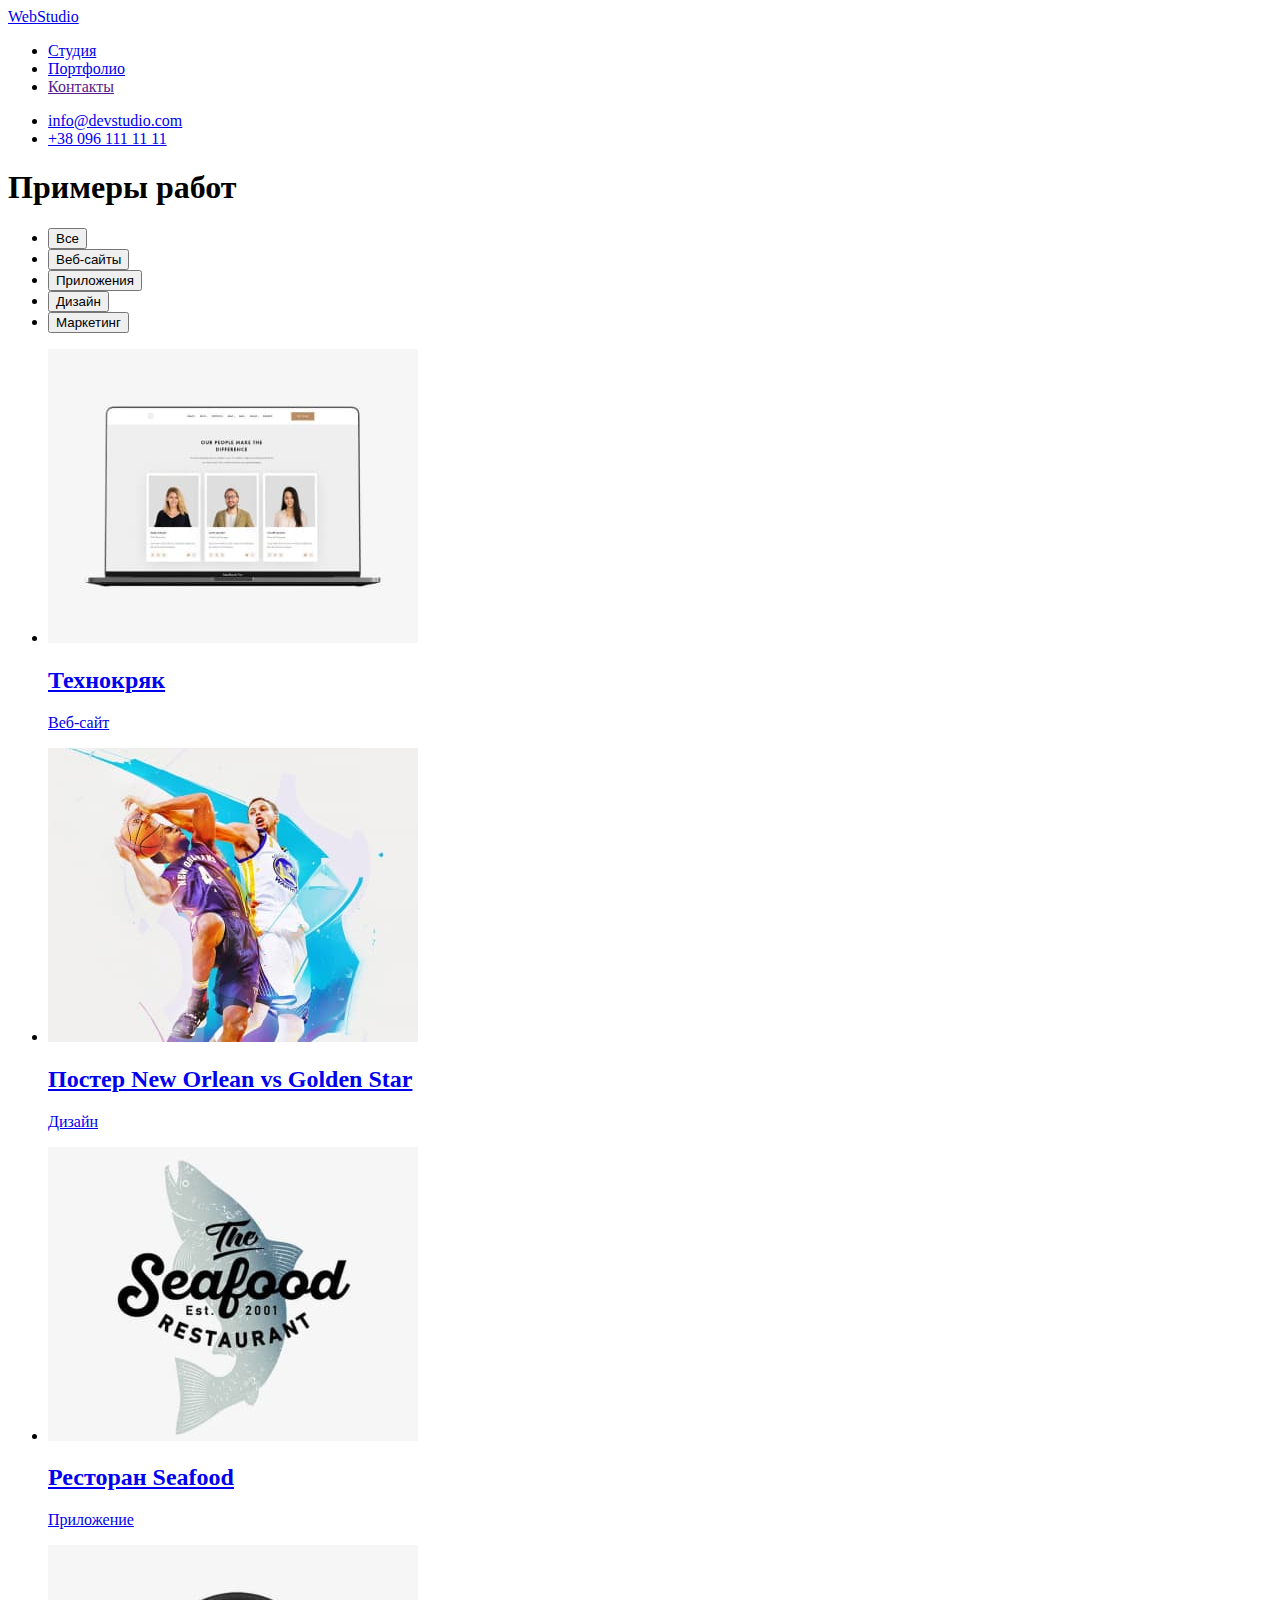
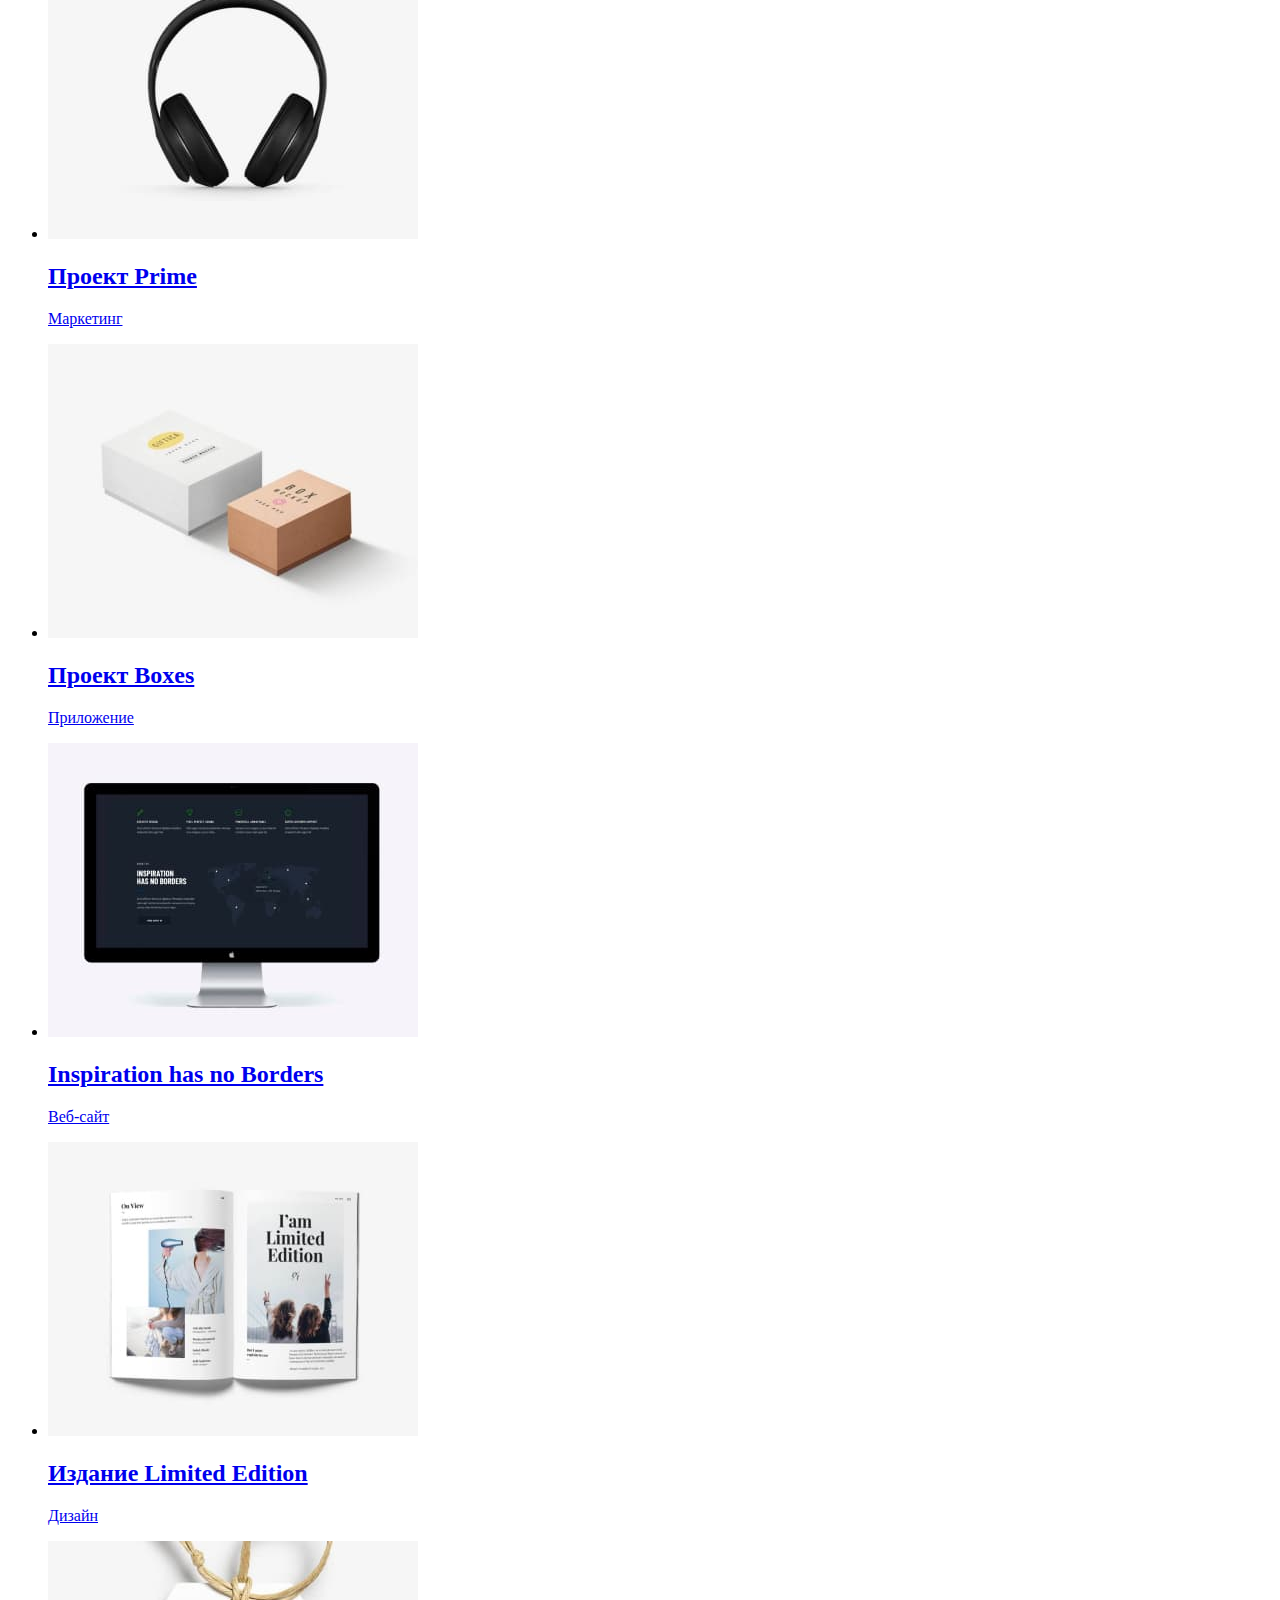
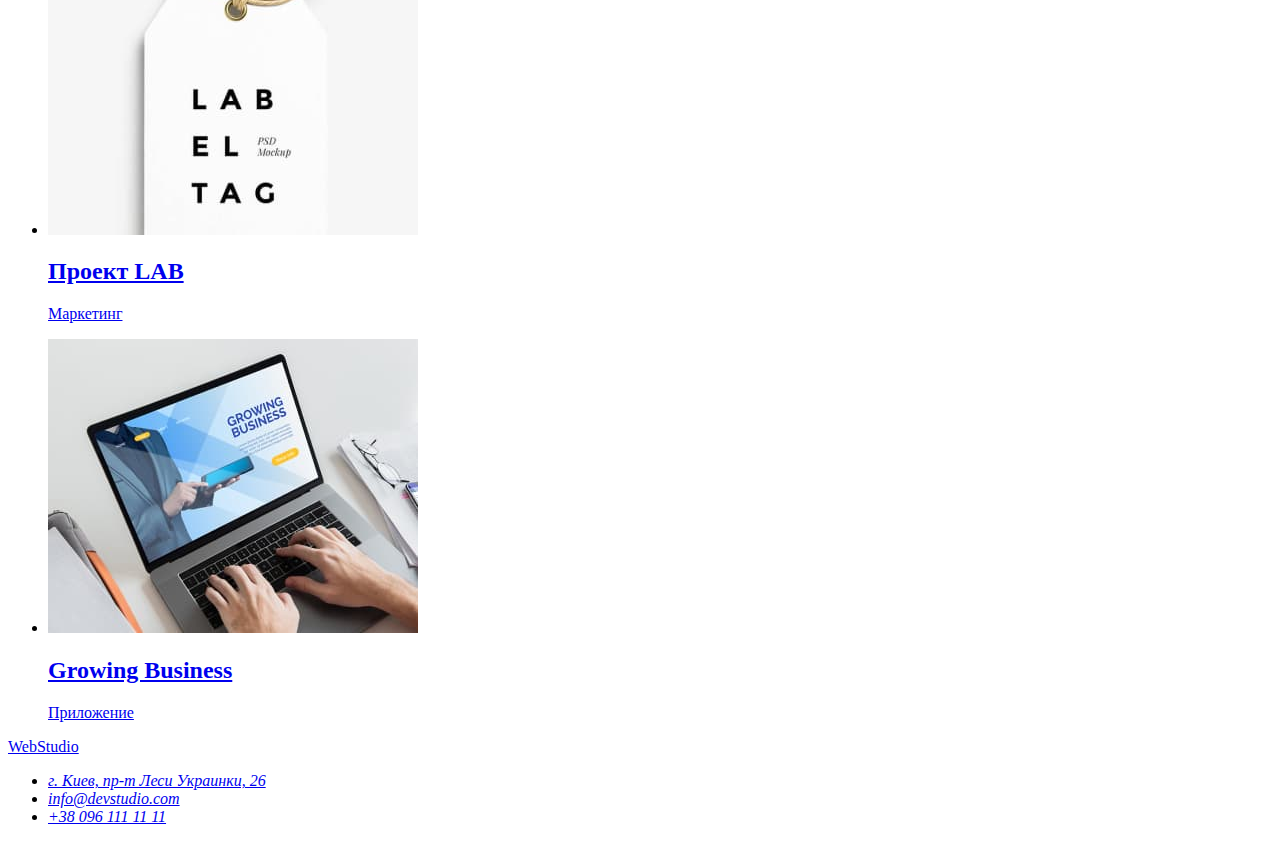
==== portfolio.html @ b3dec94e "a2" ====
<!DOCTYPE html>
<html lang="ru">
  <head>
    <meta charset="UTF-8" />
    <meta http-equiv="X-UA-Compatible" content="IE=edge" />
    <meta name="viewport" content="width=device-width, initial-scale=1.0" />
    <title>Document</title>
    <link rel="stylesheet" href="./css/style.css" />
    <link rel="preconnect" href="https://fonts.gstatic.com" />
  </head>

  <body>
    <!-- Шапка сайта -->
    <header>
      <a href="/" lang="en"> WebStudio </a>
      <nav>
        <ul>
          <li><a href="./index.html">Студия</a></li>
          <li><a href="./portfolio.html">Портфолио</a></li>
          <li><a href="">Контакты</a></li>
        </ul>
      </nav>
      <ul>
        <li><a href="mailto:info@devstudio.com">info@devstudio.com</a></li>
        <li><a href="tel:+380961111111">+38 096 111 11 11</a></li>
      </ul>
    </header>
    <main>
      <section>
        <h1>Примеры работ</h1>
        <!--кнопки-->
        <ul>
          <li><button type="button">Все</button></li>
          <li><button type="button">Веб-сайты</button></li>
          <li><button type="button">Приложения</button></li>
          <li><button type="button">Дизайн</button></li>
          <li><button type="button">Маркетинг</button></li>
        </ul>
        <!--Примеры работ-->
        <ul>
          <li>
            <a href="./">
              <img
                src="./images/portfolio/technoquack.jpg"
                alt="показана веб страница на ноуте"
                width="370"
                height="294"
              />
              <h2>Технокряк</h2>
              <p>Веб-сайт</p>
            </a>
          </li>
          <li>
            <a href="./">
              <img
                src="./images/portfolio/orlean.jpg"
                alt="два мужчины играют в баскетбол"
                width="370"
                height="294"
              />
              <h2>Постер New Orlean vs Golden Star</h2>
              <p>Дизайн</p>
            </a>
          </li>
          <li>
            <a href="./">
              <img
                src="./images/portfolio/seafood.jpg"
                alt="логотип ресторана в виде рыбы"
                width="370"
                height="294"
              />
              <h2>Ресторан Seafood</h2>
              <p>Приложение</p>
            </a>
          </li>
          <li>
            <a href="./">
              <img src="./images/portfolio/prime.jpg" alt="наушники" width="370" height="294" />
              <h2>Проект Prime</h2>
              <p>Маркетинг</p>
            </a>
          </li>
          <li>
            <a href="./">
              <img src="./images/portfolio/boxes.jpg" alt="две коробки" width="370" height="294" />
              <h2>Проект Boxes</h2>
              <p>Приложение</p>
            </a>
          </li>
          <li>
            <a href="./">
              <img
                src="./images/portfolio/borders.jpg"
                alt="моноблок компании эпл"
                width="370"
                height="294"
              />
              <h2>Inspiration has no Borders</h2>
              <p>Веб-сайт</p>
            </a>
          </li>
          <li>
            <a href="./">
              <img
                src="./images/portfolio/limited.jpg"
                alt="развернутая книга"
                width="370"
                height="294"
              />
              <h2>Издание Limited Edition</h2>
              <p>Дизайн</p>
            </a>
          </li>
          <li>
            <a href="./">
              <img src="./images/portfolio/lab.jpg" alt="бирка" width="370" height="294" />
              <h2>Проект LAB</h2>
              <p>Маркетинг</p>
            </a>
          </li>
          <li>
            <a href="./">
              <img
                src="./images/portfolio/business.jpg"
                alt="печатает на ноуте"
                width="370"
                height="294"
              />
              <h2>Growing Business</h2>
              <p>Приложение</p>
            </a>
          </li>
        </ul>
      </section>
    </main>
    <!--Подвал-->
    <footer>
      <a href="/" lang="en"> WebStudio </a>
      <address>
        <ul>
          <li><a href="г.Киев,пр-т-Леси-Украинки,26">г. Киев, пр-т Леси Украинки, 26</a></li>
          <li><a href="mailto:info@devstudio.com">info@devstudio.com</a></li>
          <li><a href="tel:+380961111111">+38 096 111 11 11</a></li>
        </ul>
      </address>
    </footer>
  </body>
</html>
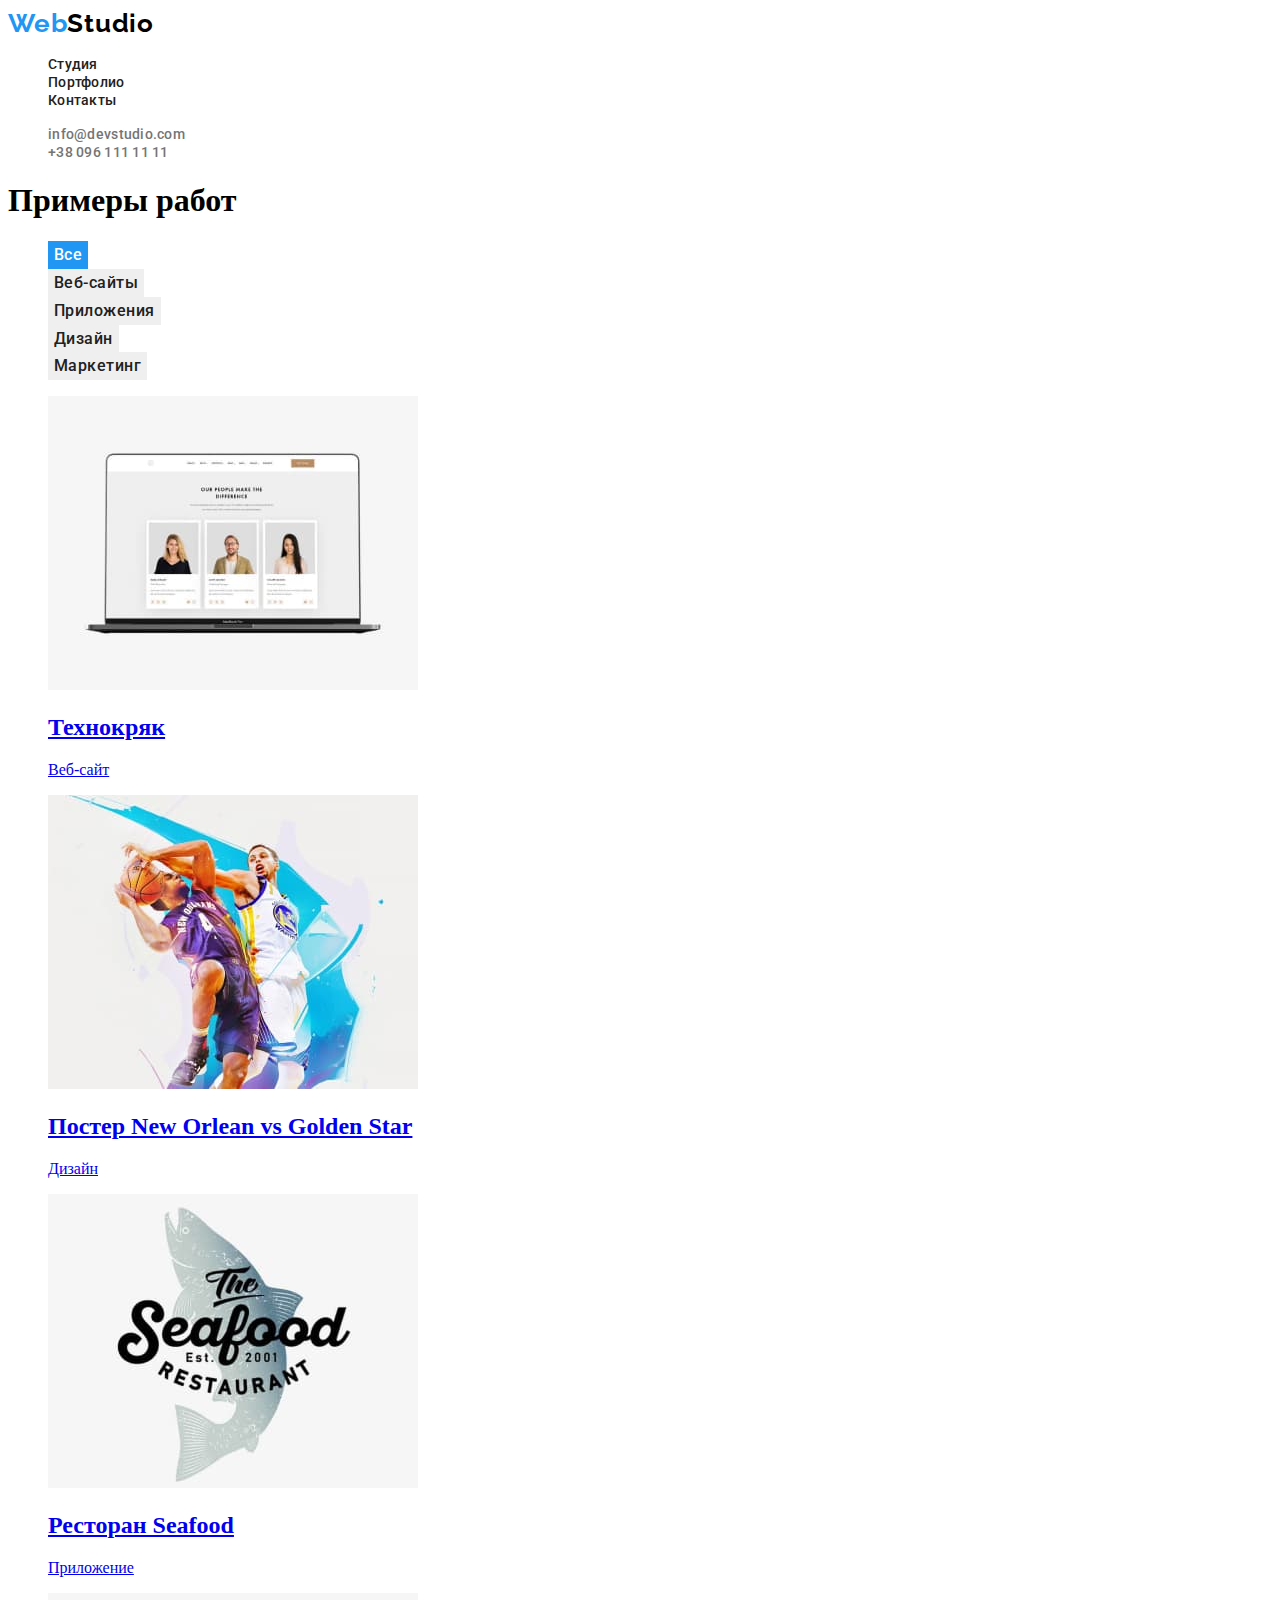
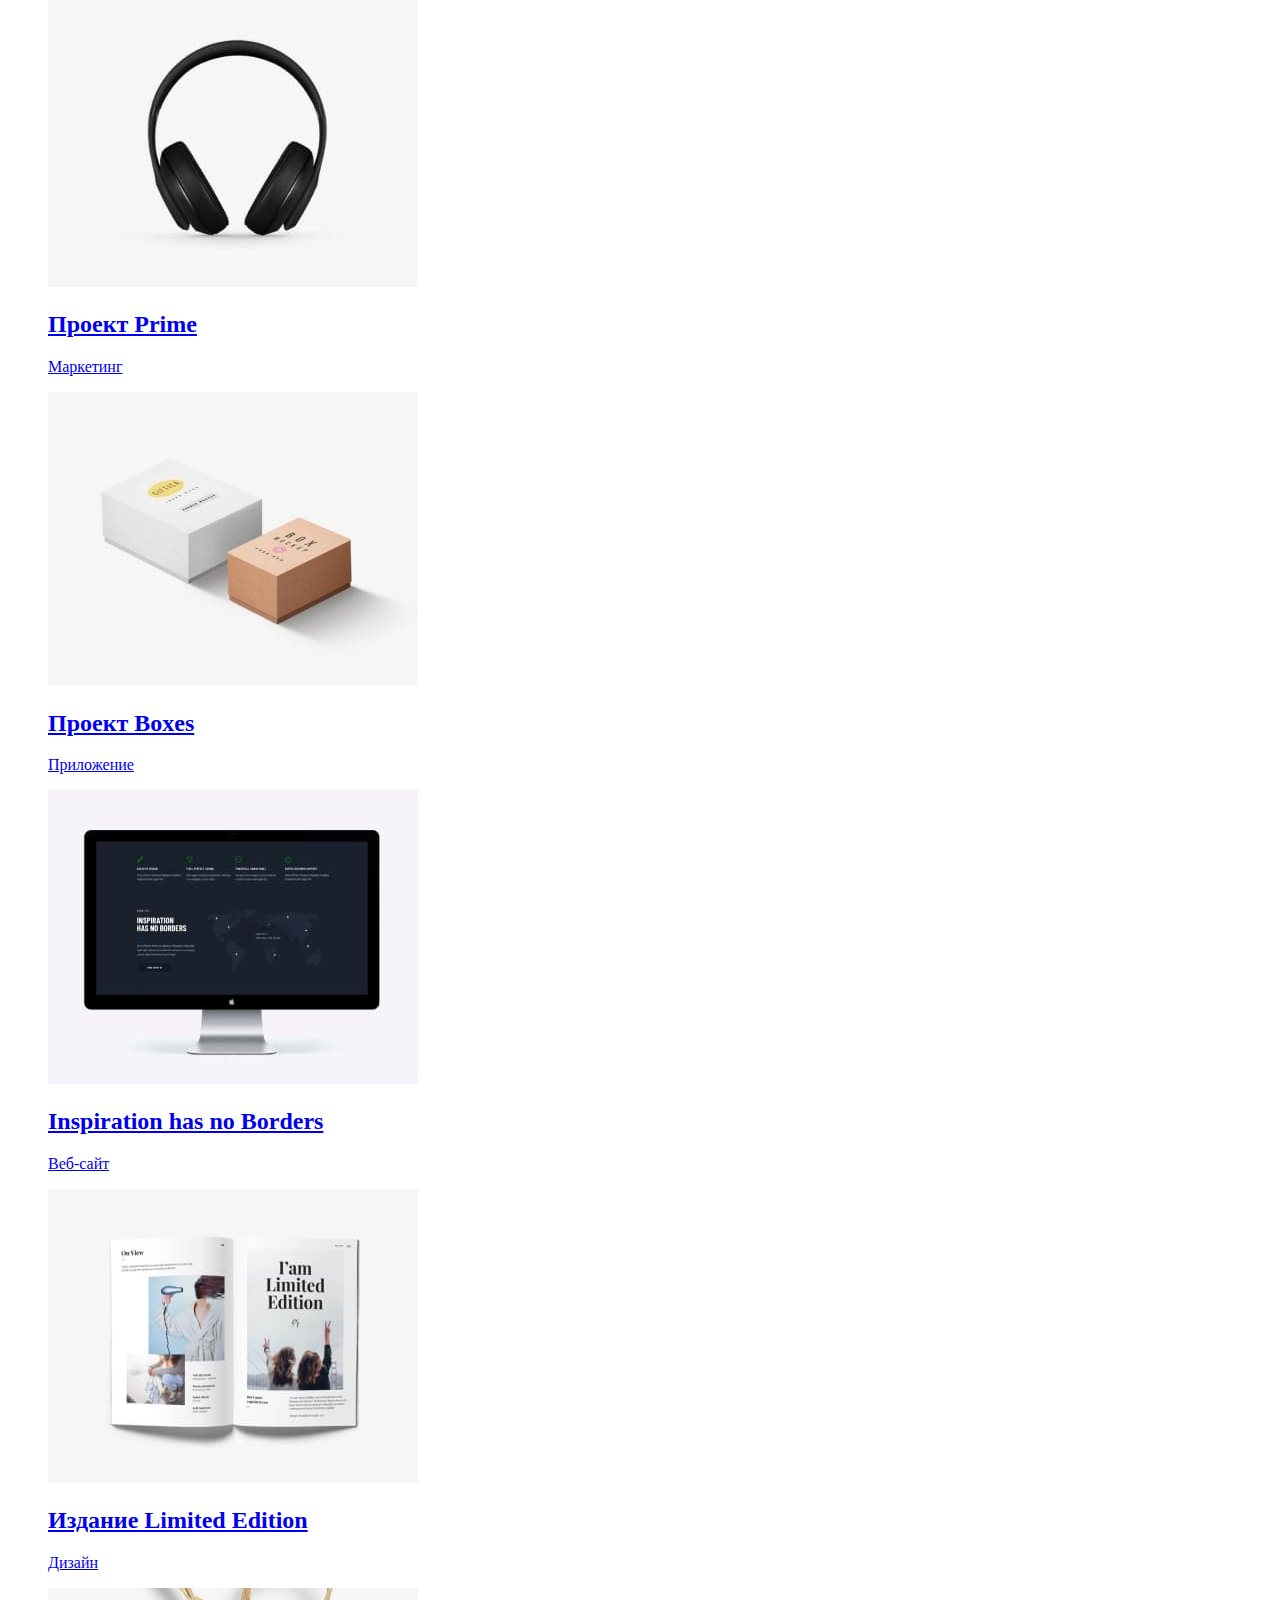
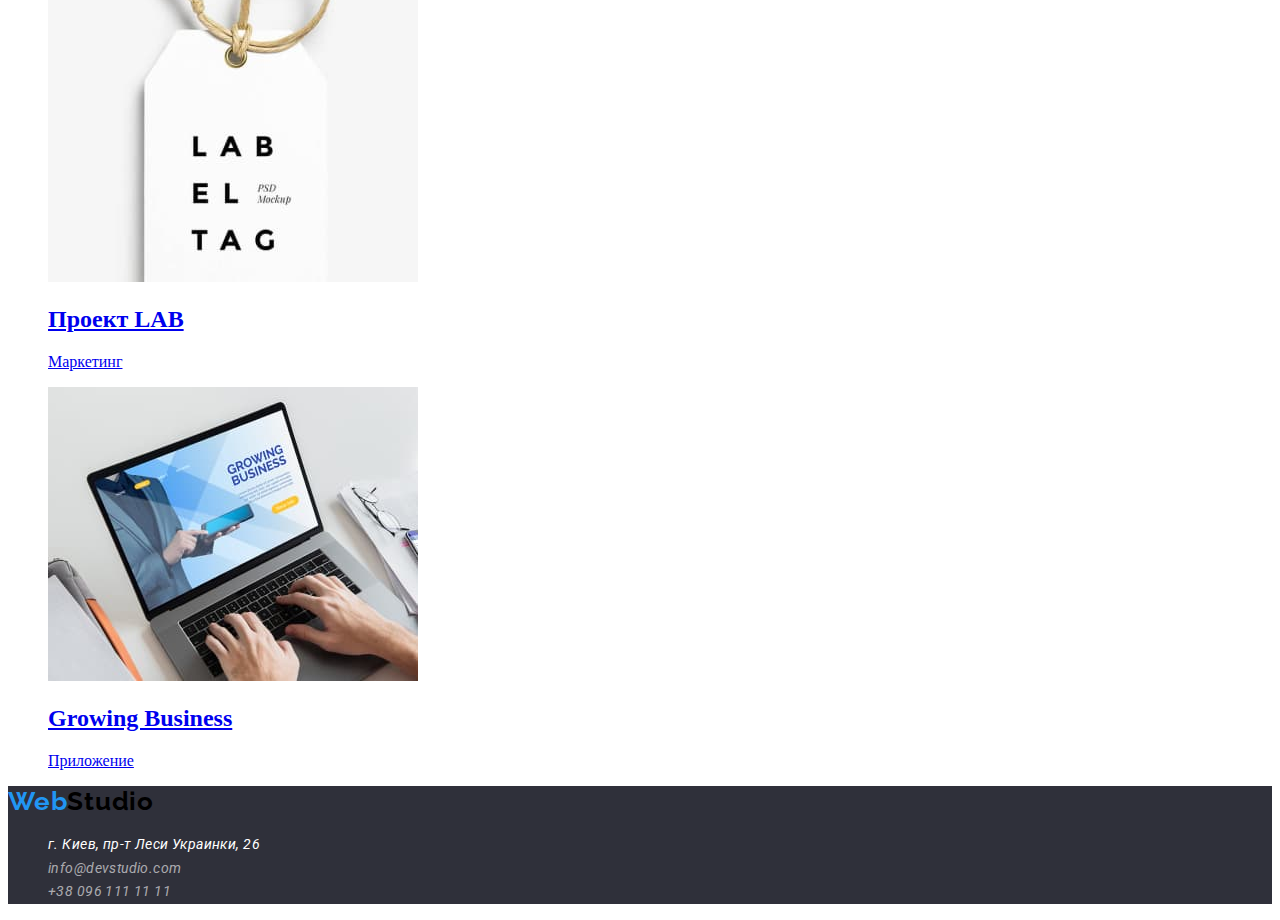
==== commit fbc32c48: "Добавил стили" ====
--- a/portfolio.html
+++ b/portfolio.html
@@ -5,39 +5,46 @@
     <meta http-equiv="X-UA-Compatible" content="IE=edge" />
     <meta name="viewport" content="width=device-width, initial-scale=1.0" />
     <title>Document</title>
+    <link rel="preconnect" href="https://fonts.googleapis.com" />
+    <link rel="preconnect" href="https://fonts.gstatic.com" crossorigin />
+    <link
+      href="https://fonts.googleapis.com/css2?family=Raleway:wght@700&family=Roboto:wght@400;500;700;900&display=swap"
+      rel="stylesheet"
+    />
     <link rel="stylesheet" href="./css/style.css" />
-    <link rel="preconnect" href="https://fonts.gstatic.com" />
   </head>
 
   <body>
     <!-- Шапка сайта -->
-    <header>
-      <a href="/" lang="en"> WebStudio </a>
-      <nav>
-        <ul>
-          <li><a href="./index.html">Студия</a></li>
-          <li><a href="./portfolio.html">Портфолио</a></li>
-          <li><a href="">Контакты</a></li>
+    <header class="header">
+      <a class="link logo" href="/" lang="en">Web<span class="logo-studio">Studio</span></a>
+      <nav class="navigation">
+        <ul class="nav-list list">
+          <li><a class="nav-list-link link" href="">Студия</a></li>
+          <li><a class="nav-list-link link" href="portfolio.html">Портфолио</a></li>
+          <li><a class="nav-list-link link" href="">Контакты</a></li>
         </ul>
       </nav>
-      <ul>
-        <li><a href="mailto:info@devstudio.com">info@devstudio.com</a></li>
-        <li><a href="tel:+380961111111">+38 096 111 11 11</a></li>
+      <ul class="list">
+        <li>
+          <a class="contact-section link" href="mailto:info@devstudio.com">info@devstudio.com</a>
+        </li>
+        <li><a class="contact-section link" href="tel:+380961111111">+38 096 111 11 11</a></li>
       </ul>
     </header>
     <main>
       <section>
         <h1>Примеры работ</h1>
         <!--кнопки-->
-        <ul>
-          <li><button type="button">Все</button></li>
-          <li><button type="button">Веб-сайты</button></li>
-          <li><button type="button">Приложения</button></li>
-          <li><button type="button">Дизайн</button></li>
-          <li><button type="button">Маркетинг</button></li>
+        <ul class="list">
+          <li><button class="button" type="button">Все</button></li>
+          <li><button class="button-list" type="button">Веб-сайты</button></li>
+          <li><button class="button-list" type="button">Приложения</button></li>
+          <li><button class="button-list" type="button">Дизайн</button></li>
+          <li><button class="button-list" type="button">Маркетинг</button></li>
         </ul>
         <!--Примеры работ-->
-        <ul>
+        <ul class="list">
           <li>
             <a href="./">
               <img
@@ -135,13 +142,19 @@
       </section>
     </main>
     <!--Подвал-->
-    <footer>
-      <a href="/" lang="en"> WebStudio </a>
-      <address>
-        <ul>
-          <li><a href="г.Киев,пр-т-Леси-Украинки,26">г. Киев, пр-т Леси Украинки, 26</a></li>
-          <li><a href="mailto:info@devstudio.com">info@devstudio.com</a></li>
-          <li><a href="tel:+380961111111">+38 096 111 11 11</a></li>
+    <footer class="footer">
+      <a class="link logo" href="/" lang="en">Web<span class="logo-studio">Studio</span></a>
+      <address class="c">
+        <ul class="list">
+          <li>
+            <a class="contact link" href="г.Киев,пр-т-Леси-Украинки,26"
+              >г. Киев, пр-т Леси Украинки, 26</a
+            >
+          </li>
+          <li>
+            <a class="contact-contact link" href="mailto:info@devstudio.com">info@devstudio.com</a>
+          </li>
+          <li><a class="contact-contact link" href="tel:+380961111111">+38 096 111 11 11</a></li>
         </ul>
       </address>
     </footer>
--- a/css/style.css
+++ b/css/style.css
@@ -0,0 +1,269 @@
+.list {
+  list-style: none;
+}
+.link {
+  text-decoration: none;
+}
+/* Шапка сайта */
+.header {
+  /* position: absolute;
+  width: 1600px;
+  height: 80px;
+  left: 0px;
+  top: 0px; */
+
+  background: #ffffff;
+}
+
+.logo {
+  font-family: 'Raleway', sans-serif;
+  font-weight: bold;
+  font-size: 26px;
+  line-height: 1.19;
+  letter-spacing: 0.03em;
+
+  color: #2196f3;
+}
+.logo-studio {
+  color: #000000;
+}
+.nav-list-link {
+  font-family: 'Roboto', sans-serif;
+  font-weight: 500;
+  font-size: 14px;
+  line-height: 1.14;
+  letter-spacing: 0.02em;
+
+  color: #212121;
+}
+
+.nav-list-link:hover,
+.nav-list-link:focus {
+  color: #2196f3;
+}
+
+.contact-section {
+  font-family: 'Roboto', sans-serif;
+  font-weight: 500;
+  font-size: 14px;
+  line-height: 1.14;
+  letter-spacing: 0.02em;
+
+  color: #757575;
+}
+
+.contact-section:hover,
+.contact-section:focus {
+  color: #2196f3;
+}
+/* Конец шапки сайта */
+
+/* Начало секции Герой */
+
+.main {
+  /* position: relative;
+  width: 1600px;
+  height: 2349px; */
+
+  background: #ffffff;
+}
+.title {
+  font-family: 'Roboto', sans-serif;
+  font-weight: 900;
+  font-size: 44px;
+  line-height: 1.36;
+  /* or 136% */
+
+  text-align: center;
+  letter-spacing: 0.06em;
+  text-transform: uppercase;
+
+  color: #ffffff;
+
+  /* position: absolute;
+  width: 1600px;
+  height: 60px;
+  left: 0px;
+  top: 80px; */
+
+  background: #2f303a;
+}
+
+.modal-btn {
+  /* position: absolute;
+  width: 200px;
+  height: 50px;
+  left: 700px;
+  top: 430px; */
+
+  background: #2196f3;
+  /* box-shadow: 0px 4px 4px rgba(0, 0, 0, 0.15); */
+
+  border-radius: 4px;
+  font-family: 'Roboto', sans-serif;
+  font-weight: bold;
+  font-size: 16px;
+  line-height: 1.87;
+  cursor: pointer;
+  /* identical to box height, or 187% */
+
+  display: flex;
+  align-items: center;
+  text-align: center;
+  letter-spacing: 0.06em;
+
+  color: #ffffff;
+}
+
+.modal-btn:hover,
+.modal-btn:focus {
+  color: #188ce8;
+}
+/* Конец секции герой */
+/* Начало секции чем мы занимаемся */
+.caption {
+  font-family: 'Roboto', sans-serif;
+  font-weight: bold;
+  font-size: 14px;
+  line-height: 1.14;
+  letter-spacing: 0.03em;
+  text-transform: uppercase;
+
+  color: #212121;
+}
+
+.text {
+  font-family: 'Roboto', sans-serif;
+  font-weight: normal;
+  font-size: 14px;
+  line-height: 1.71;
+  letter-spacing: 0.03em;
+
+  color: #757575;
+}
+
+.section-heading {
+  font-family: 'Roboto', sans-serif;
+  font-weight: bold;
+  font-size: 36px;
+  line-height: 1.16;
+  /* text-align: center; */
+  letter-spacing: 0.03em;
+
+  color: #212121;
+}
+/* Конец секци чем мы занимаемся  */
+/* Начало секции наша команда */
+.profession {
+  /* position: absolute;
+  width: 1600px;
+  height: 648px;
+  left: 0px;
+  top: 1449px; */
+
+  background: #f5f4fa;
+}
+
+.team {
+  font-family: 'Roboto', sans-serif;
+  font-weight: bold;
+  font-size: 36px;
+  line-height: 1.16;
+  /* text-align: center; */
+  letter-spacing: 0.03em;
+
+  color: #212121;
+}
+.employee {
+  font-family: 'Roboto', sans-serif;
+  font-weight: 500;
+  font-size: 16px;
+  line-height: 1.18;
+  /* identical to box height */
+
+  text-align: center;
+  letter-spacing: 0.03em;
+
+  color: #212121;
+}
+.employee-profession {
+  font-family: 'Roboto', sans-serif;
+  font-weight: normal;
+  font-size: 16px;
+  line-height: 1.18;
+  /* identical to box height */
+
+  text-align: center;
+  letter-spacing: 0.03em;
+
+  color: #757575;
+}
+
+/* Конец секции наша команда */
+/* Начало подвала */
+
+.footer {
+  /* position: absolute;
+  width: 1600px;
+  height: 252px;
+  left: 0px;
+  top: 2097px; */
+
+  background: #2f303a;
+}
+
+.contact {
+  font-family: 'Roboto', sans-serif;
+  font-weight: normal;
+  font-size: 14px;
+  line-height: 1.71;
+  /* or 171% */
+
+  letter-spacing: 0.03em;
+
+  color: #ffffff;
+}
+.contact-contact {
+  font-family: 'Roboto', sans-serif;
+  font-weight: normal;
+  font-size: 14px;
+  line-height: 1.71;
+  /* or 171% */
+
+  letter-spacing: 0.03em;
+
+  color: rgba(255, 255, 255, 0.6);
+}
+/* Конец подвала */
+/* Начало секции портфолио */
+.button {
+  font-family: 'Roboto', sans-serif;
+  font-weight: 500;
+  font-size: 16px;
+  line-height: 1.62;
+  /* identical to box height, or 162% */
+  border-style: none;
+
+  /* text-align: center; */
+  letter-spacing: 0.03em;
+
+  color: #ffffff;
+  background-color: #2196f3;
+}
+.button:hover,
+.button:focus {
+}
+.button-list {
+  font-family: 'Roboto', sans-serif;
+
+  font-weight: 500;
+  font-size: 16px;
+  line-height: 1.62;
+  /* identical to box height, or 162% */
+  border-style: none;
+
+  text-align: center;
+  letter-spacing: 0.03em;
+
+  color: #212121;
+}
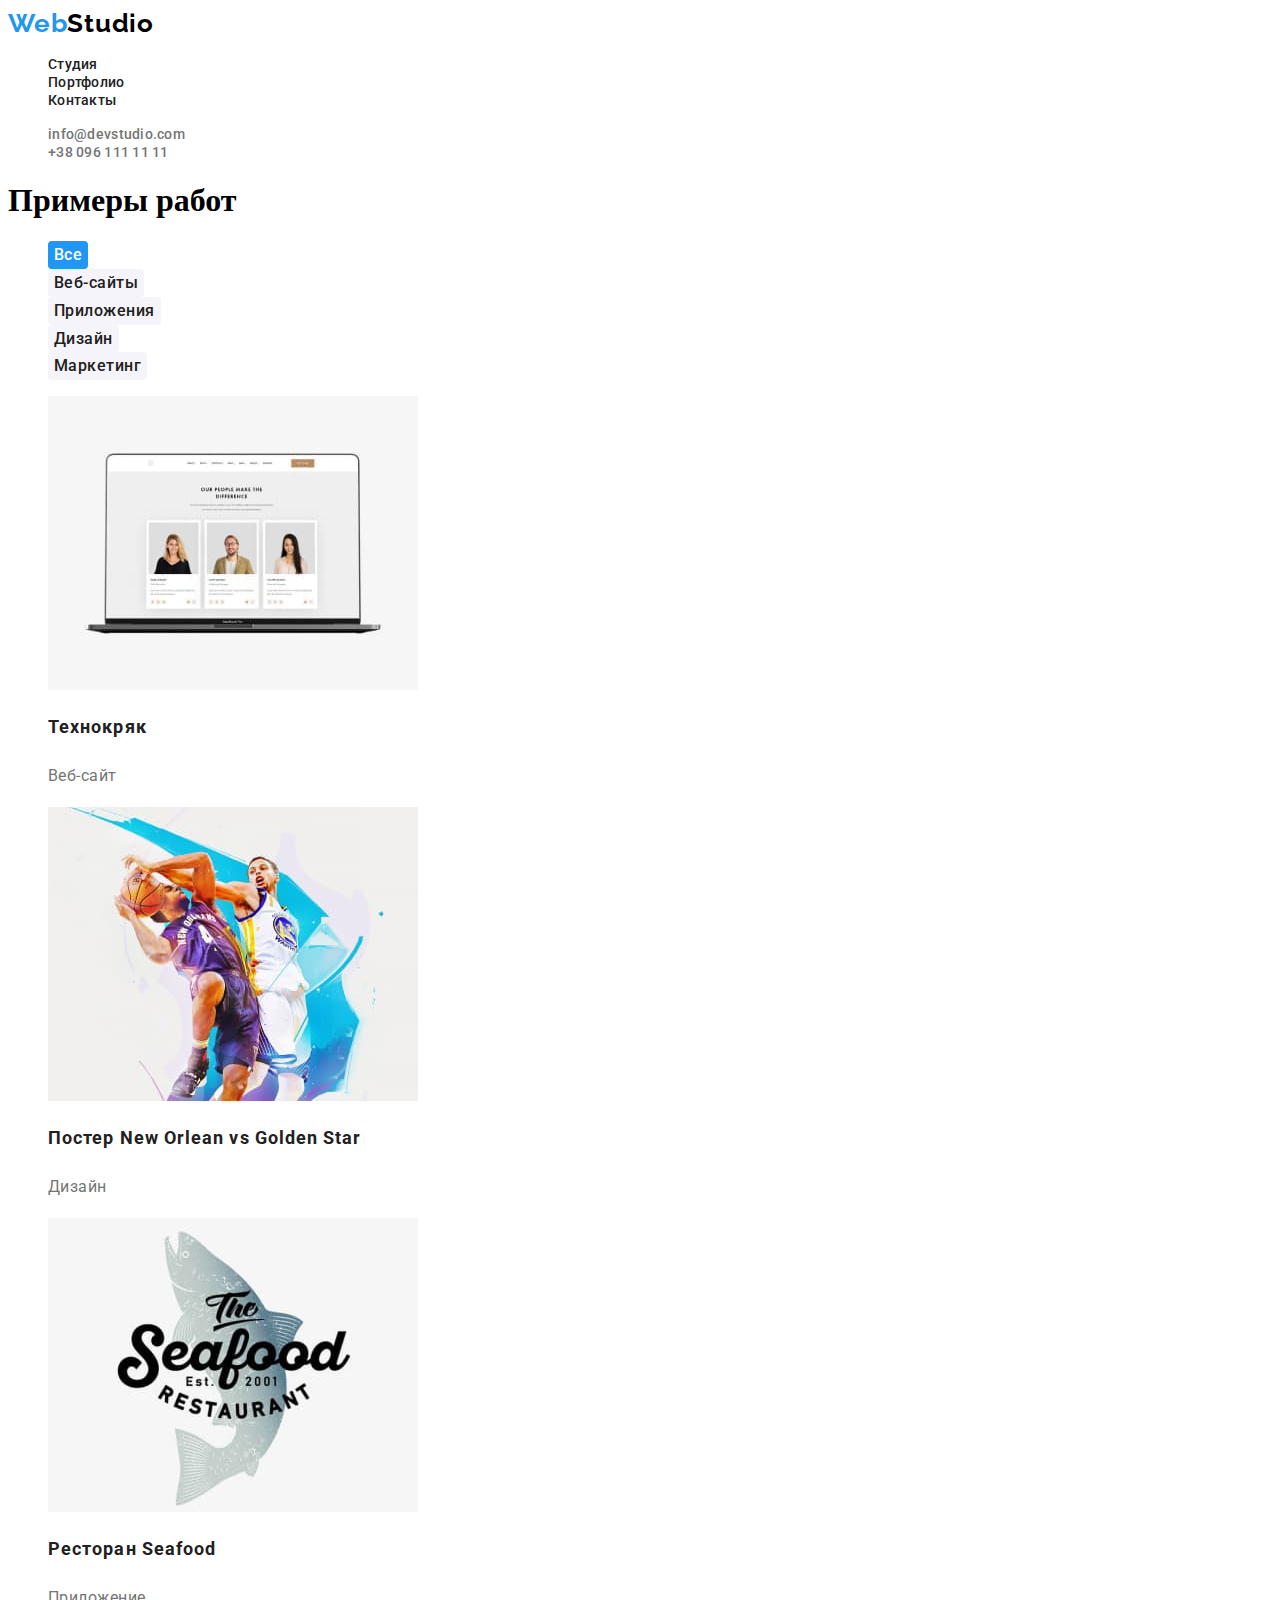
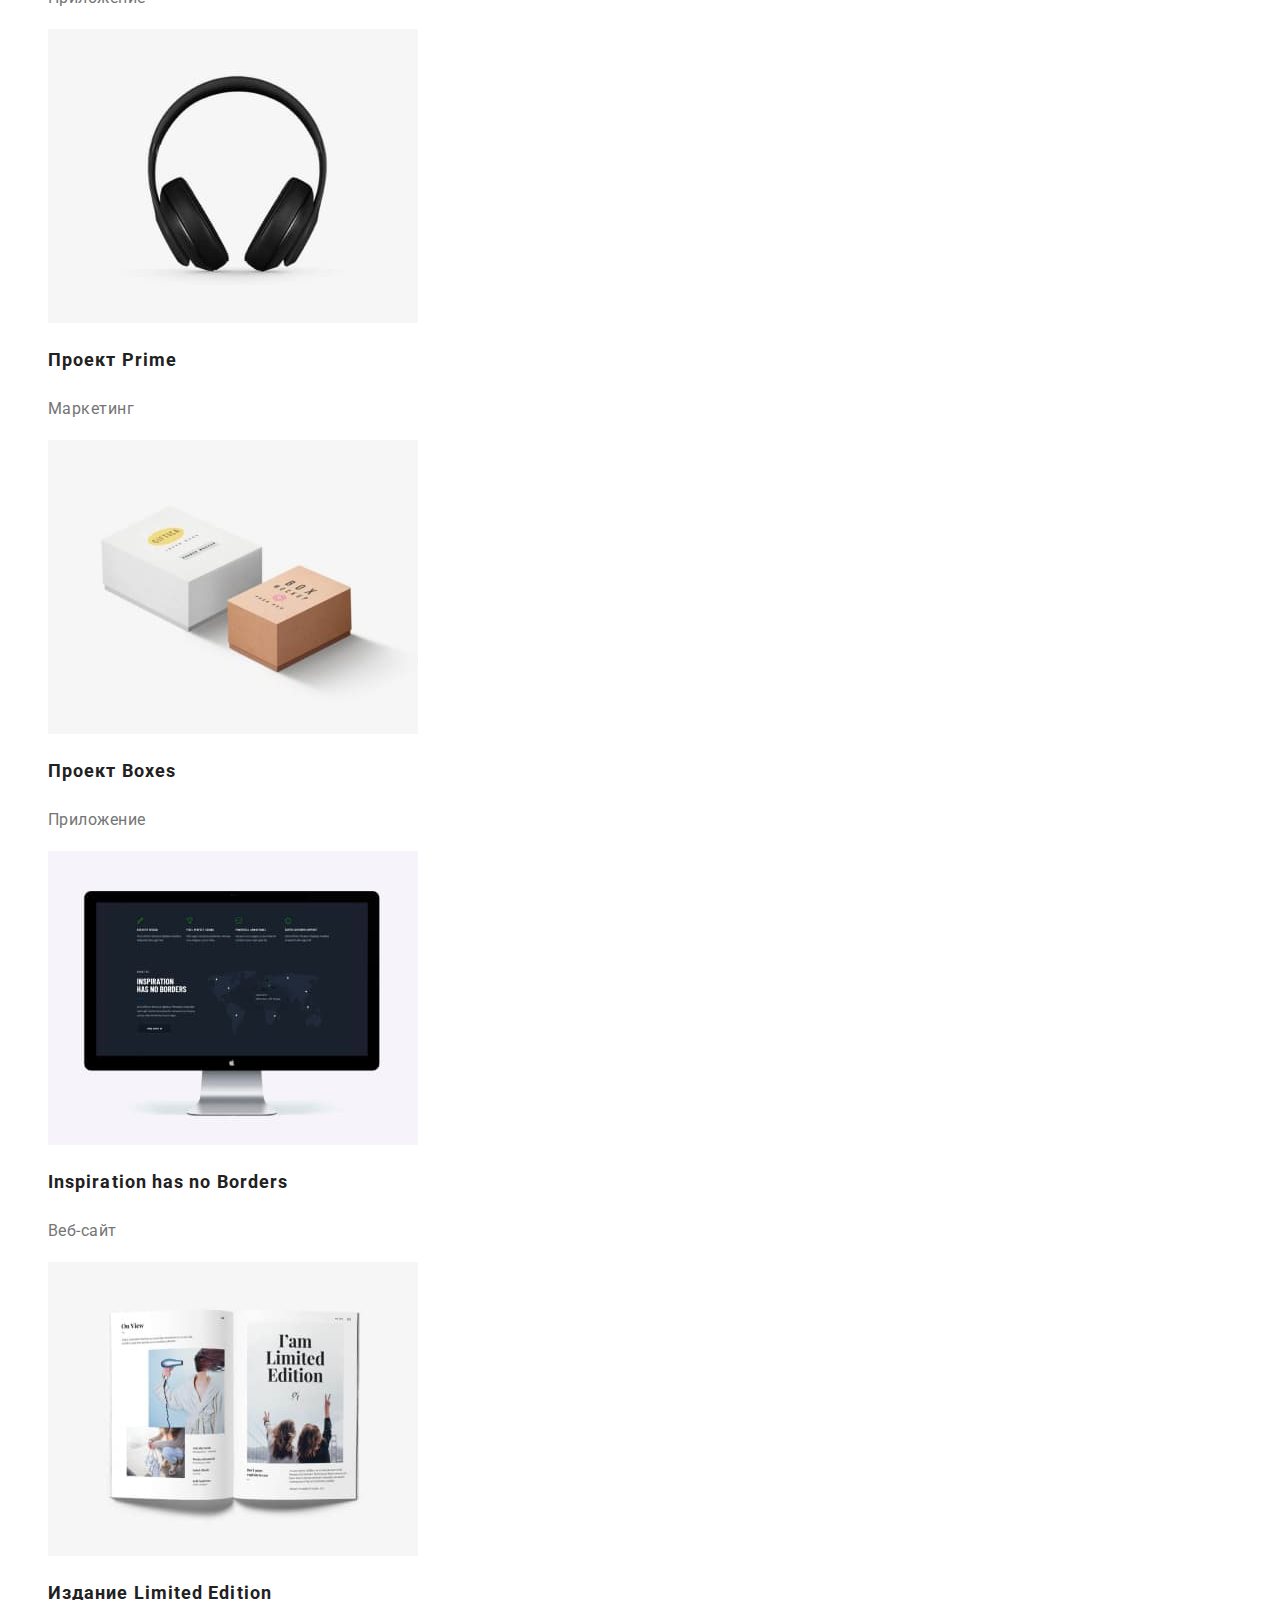
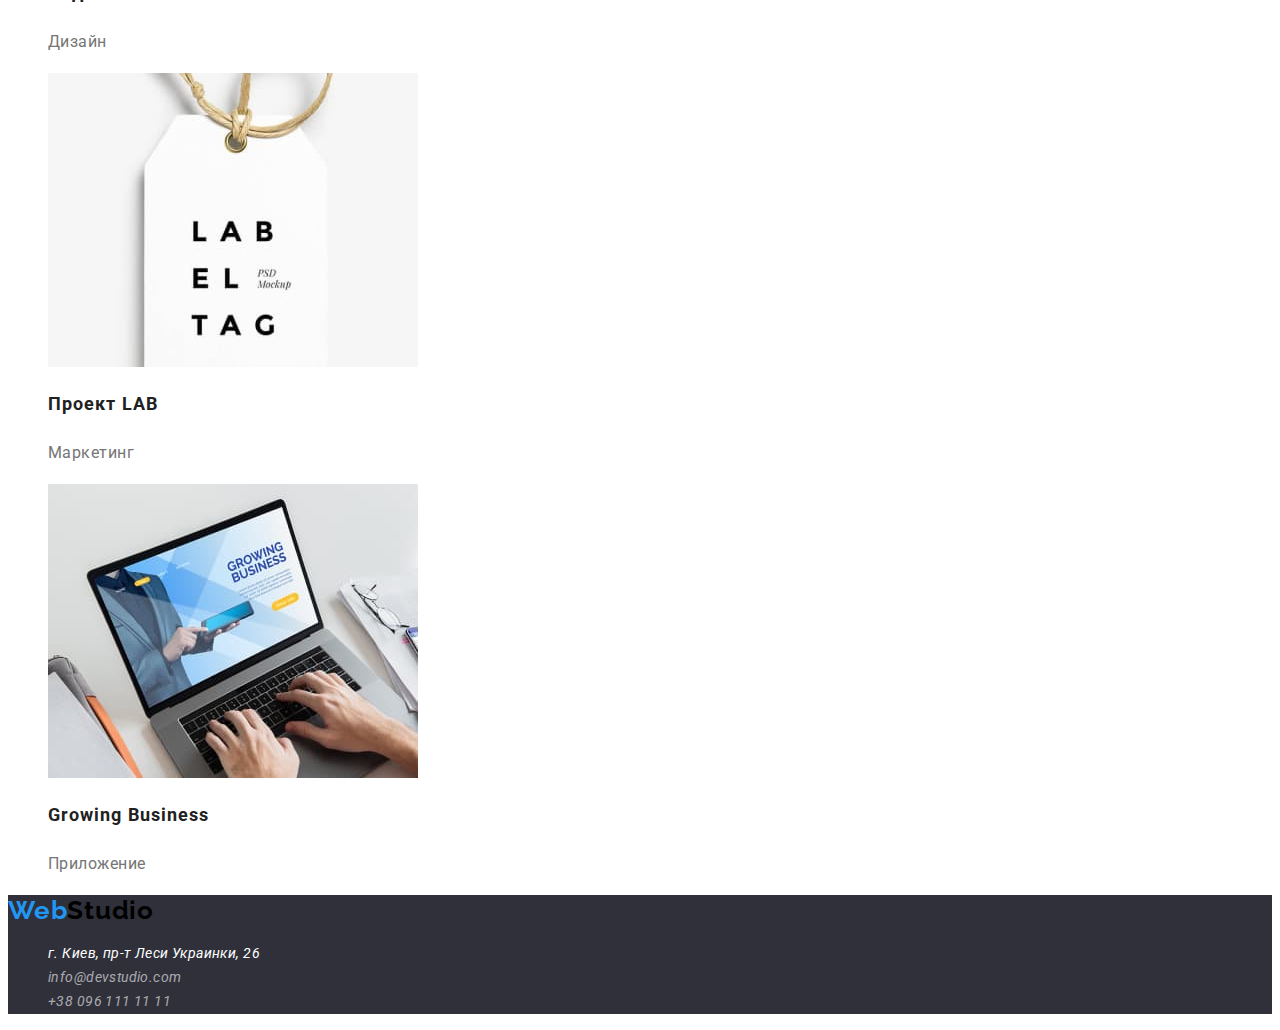
==== commit 4c2c882e: "Добавил стили" ====
--- a/portfolio.html
+++ b/portfolio.html
@@ -20,7 +20,7 @@
       <a class="link logo" href="/" lang="en">Web<span class="logo-studio">Studio</span></a>
       <nav class="navigation">
         <ul class="nav-list list">
-          <li><a class="nav-list-link link" href="">Студия</a></li>
+          <li><a class="nav-list-link link" href="index.html">Студия</a></li>
           <li><a class="nav-list-link link" href="portfolio.html">Портфолио</a></li>
           <li><a class="nav-list-link link" href="">Контакты</a></li>
         </ul>
@@ -33,7 +33,7 @@
       </ul>
     </header>
     <main>
-      <section>
+      <section class="portfolio-section">
         <h1>Примеры работ</h1>
         <!--кнопки-->
         <ul class="list">
@@ -46,96 +46,96 @@
         <!--Примеры работ-->
         <ul class="list">
           <li>
-            <a href="./">
+            <a class="link" href="./">
               <img
                 src="./images/portfolio/technoquack.jpg"
                 alt="показана веб страница на ноуте"
                 width="370"
                 height="294"
               />
-              <h2>Технокряк</h2>
-              <p>Веб-сайт</p>
+              <h2 class="subtitle">Технокряк</h2>
+              <p class="tagline">Веб-сайт</p>
             </a>
           </li>
           <li>
-            <a href="./">
+            <a class="link" href="./">
               <img
                 src="./images/portfolio/orlean.jpg"
                 alt="два мужчины играют в баскетбол"
                 width="370"
                 height="294"
               />
-              <h2>Постер New Orlean vs Golden Star</h2>
-              <p>Дизайн</p>
+              <h2 class="subtitle">Постер New Orlean vs Golden Star</h2>
+              <p class="tagline">Дизайн</p>
             </a>
           </li>
           <li>
-            <a href="./">
+            <a class="link" href="./">
               <img
                 src="./images/portfolio/seafood.jpg"
                 alt="логотип ресторана в виде рыбы"
                 width="370"
                 height="294"
               />
-              <h2>Ресторан Seafood</h2>
-              <p>Приложение</p>
+              <h2 class="subtitle">Ресторан Seafood</h2>
+              <p class="tagline">Приложение</p>
             </a>
           </li>
           <li>
-            <a href="./">
+            <a class="link" href="./">
               <img src="./images/portfolio/prime.jpg" alt="наушники" width="370" height="294" />
-              <h2>Проект Prime</h2>
-              <p>Маркетинг</p>
+              <h2 class="subtitle">Проект Prime</h2>
+              <p class="tagline">Маркетинг</p>
             </a>
           </li>
           <li>
-            <a href="./">
+            <a class="link" href="./">
               <img src="./images/portfolio/boxes.jpg" alt="две коробки" width="370" height="294" />
-              <h2>Проект Boxes</h2>
-              <p>Приложение</p>
+              <h2 class="subtitle">Проект Boxes</h2>
+              <p class="tagline">Приложение</p>
             </a>
           </li>
           <li>
-            <a href="./">
+            <a class="link" href="./">
               <img
                 src="./images/portfolio/borders.jpg"
                 alt="моноблок компании эпл"
                 width="370"
                 height="294"
               />
-              <h2>Inspiration has no Borders</h2>
-              <p>Веб-сайт</p>
+              <h2 class="subtitle">Inspiration has no Borders</h2>
+              <p class="tagline">Веб-сайт</p>
             </a>
           </li>
           <li>
-            <a href="./">
+            <a class="link" href="./">
               <img
                 src="./images/portfolio/limited.jpg"
                 alt="развернутая книга"
                 width="370"
                 height="294"
               />
-              <h2>Издание Limited Edition</h2>
-              <p>Дизайн</p>
+              <h2 class="subtitle">Издание Limited Edition</h2>
+              <p class="tagline">Дизайн</p>
             </a>
           </li>
           <li>
-            <a href="./">
+            <a class="link" href="./">
               <img src="./images/portfolio/lab.jpg" alt="бирка" width="370" height="294" />
-              <h2>Проект LAB</h2>
-              <p>Маркетинг</p>
+              <h2 class="subtitle">Проект LAB</h2>
+              <p class="tagline">Маркетинг</p>
             </a>
           </li>
           <li>
-            <a href="./">
+            <a class="link" href="./">
               <img
                 src="./images/portfolio/business.jpg"
                 alt="печатает на ноуте"
                 width="370"
                 height="294"
               />
-              <h2>Growing Business</h2>
-              <p>Приложение</p>
+              <h2 class="subtitle">Growing Business</h2>
+              <p class="tagline">Приложение</p>
             </a>
           </li>
         </ul>
--- a/css/style.css
+++ b/css/style.css
@@ -59,13 +59,14 @@
 /* Конец шапки сайта */
 
 /* Начало секции Герой */
-
-.main {
-  /* position: relative;
-  width: 1600px;
-  height: 2349px; */
-
-  background: #ffffff;
+.hero {
+  /* position: absolute;
+width: 1600px;
+height: 60px;
+left: 0px;
+top: 80px; */
+
+  background: #2f303a;
 }
 .title {
   font-family: 'Roboto', sans-serif;
@@ -79,46 +80,32 @@
   text-transform: uppercase;
 
   color: #ffffff;
-
-  /* position: absolute;
-  width: 1600px;
-  height: 60px;
-  left: 0px;
-  top: 80px; */
-
-  background: #2f303a;
 }
 
 .modal-btn {
-  /* position: absolute;
-  width: 200px;
-  height: 50px;
-  left: 700px;
-  top: 430px; */
-
-  background: #2196f3;
-  /* box-shadow: 0px 4px 4px rgba(0, 0, 0, 0.15); */
-
-  border-radius: 4px;
   font-family: 'Roboto', sans-serif;
   font-weight: bold;
   font-size: 16px;
   line-height: 1.87;
-  cursor: pointer;
   /* identical to box height, or 187% */
 
   display: flex;
   align-items: center;
   text-align: center;
   letter-spacing: 0.06em;
-
-  color: #ffffff;
-}
-
+  cursor: pointer;
+  border-style: none;
+  border-radius: 4px;
+
+  color: #ffffff;
+  background: #2196f3;
+}
 .modal-btn:hover,
 .modal-btn:focus {
   color: #188ce8;
-}
+  /* color: #ffffff; */
+}
+
 /* Конец секции герой */
 /* Начало секции чем мы занимаемся */
 .caption {
@@ -236,6 +223,15 @@
 }
 /* Конец подвала */
 /* Начало секции портфолио */
+.portfolio-section {
+  /* position: relative;
+  width: 1600px;
+  height: 1880px; */
+
+  background: #ffffff;
+}
+
+/* Оформление кнопок */
 .button {
   font-family: 'Roboto', sans-serif;
   font-weight: 500;
@@ -243,15 +239,18 @@
   line-height: 1.62;
   /* identical to box height, or 162% */
   border-style: none;
-
-  /* text-align: center; */
-  letter-spacing: 0.03em;
-
-  color: #ffffff;
-  background-color: #2196f3;
+  cursor: pointer;
+  border-radius: 4px;
+
+  text-align: center;
+  letter-spacing: 0.03em;
+
+  color: #ffffff;
+  background: #2196f3;
 }
 .button:hover,
 .button:focus {
+  color: #000;
 }
 .button-list {
   font-family: 'Roboto', sans-serif;
@@ -261,9 +260,40 @@
   line-height: 1.62;
   /* identical to box height, or 162% */
   border-style: none;
-
-  text-align: center;
-  letter-spacing: 0.03em;
-
-  color: #212121;
-}
+  cursor: pointer;
+  border-radius: 4px;
+
+  text-align: center;
+  letter-spacing: 0.03em;
+
+  color: #212121;
+  background: #f5f4fa;
+}
+.button-list:hover,
+.button-list:focus {
+  color: #2196f3;
+}
+/* Конец оформления кнопок */
+/* Начало секции примеры работ */
+.subtitle {
+  font-family: 'Roboto', sans-serif;
+  font-weight: bold;
+  font-size: 18px;
+  line-height: 36px;
+  /* identical to box height, or 200% */
+
+  letter-spacing: 0.06em;
+
+  color: #212121;
+}
+.tagline {
+  font-family: 'Roboto', sans-serif;
+  font-weight: normal;
+  font-size: 16px;
+  line-height: 30px;
+  /* identical to box height, or 187% */
+
+  letter-spacing: 0.03em;
+
+  color: #757575;
+}
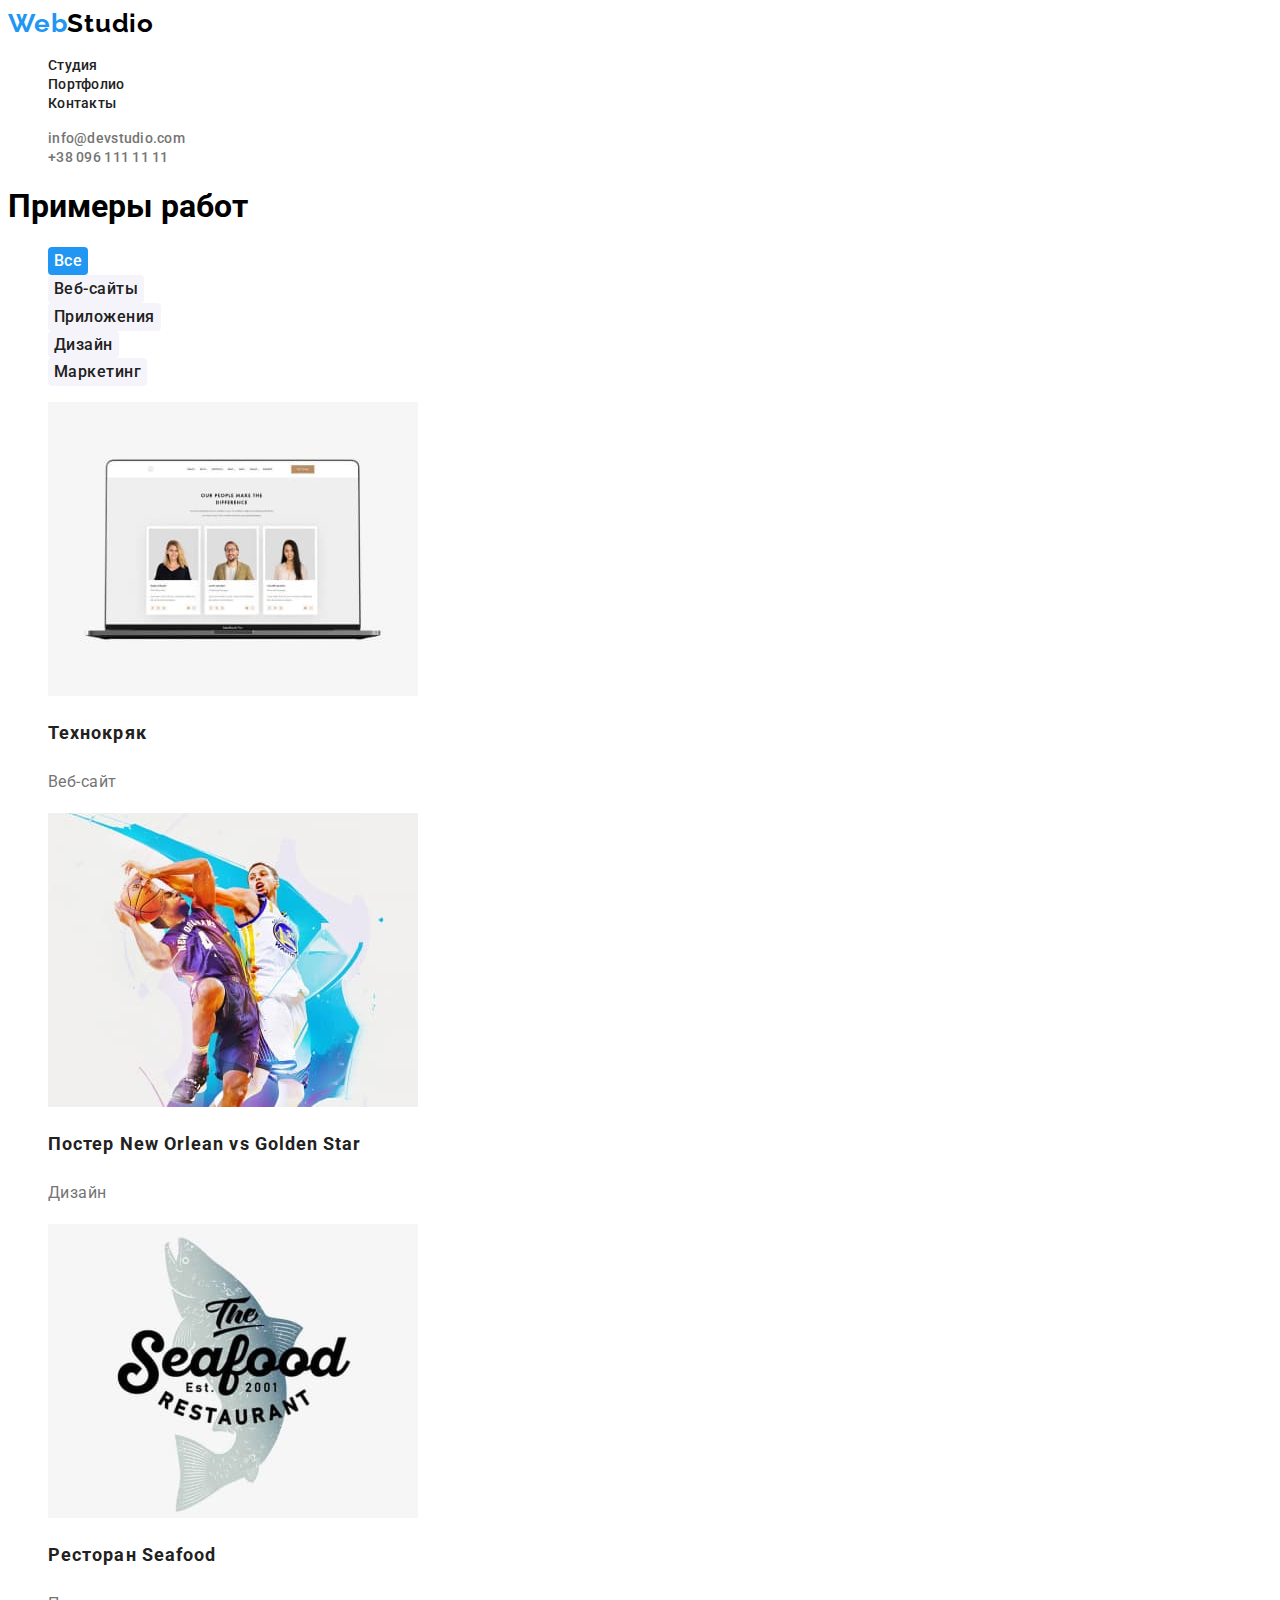
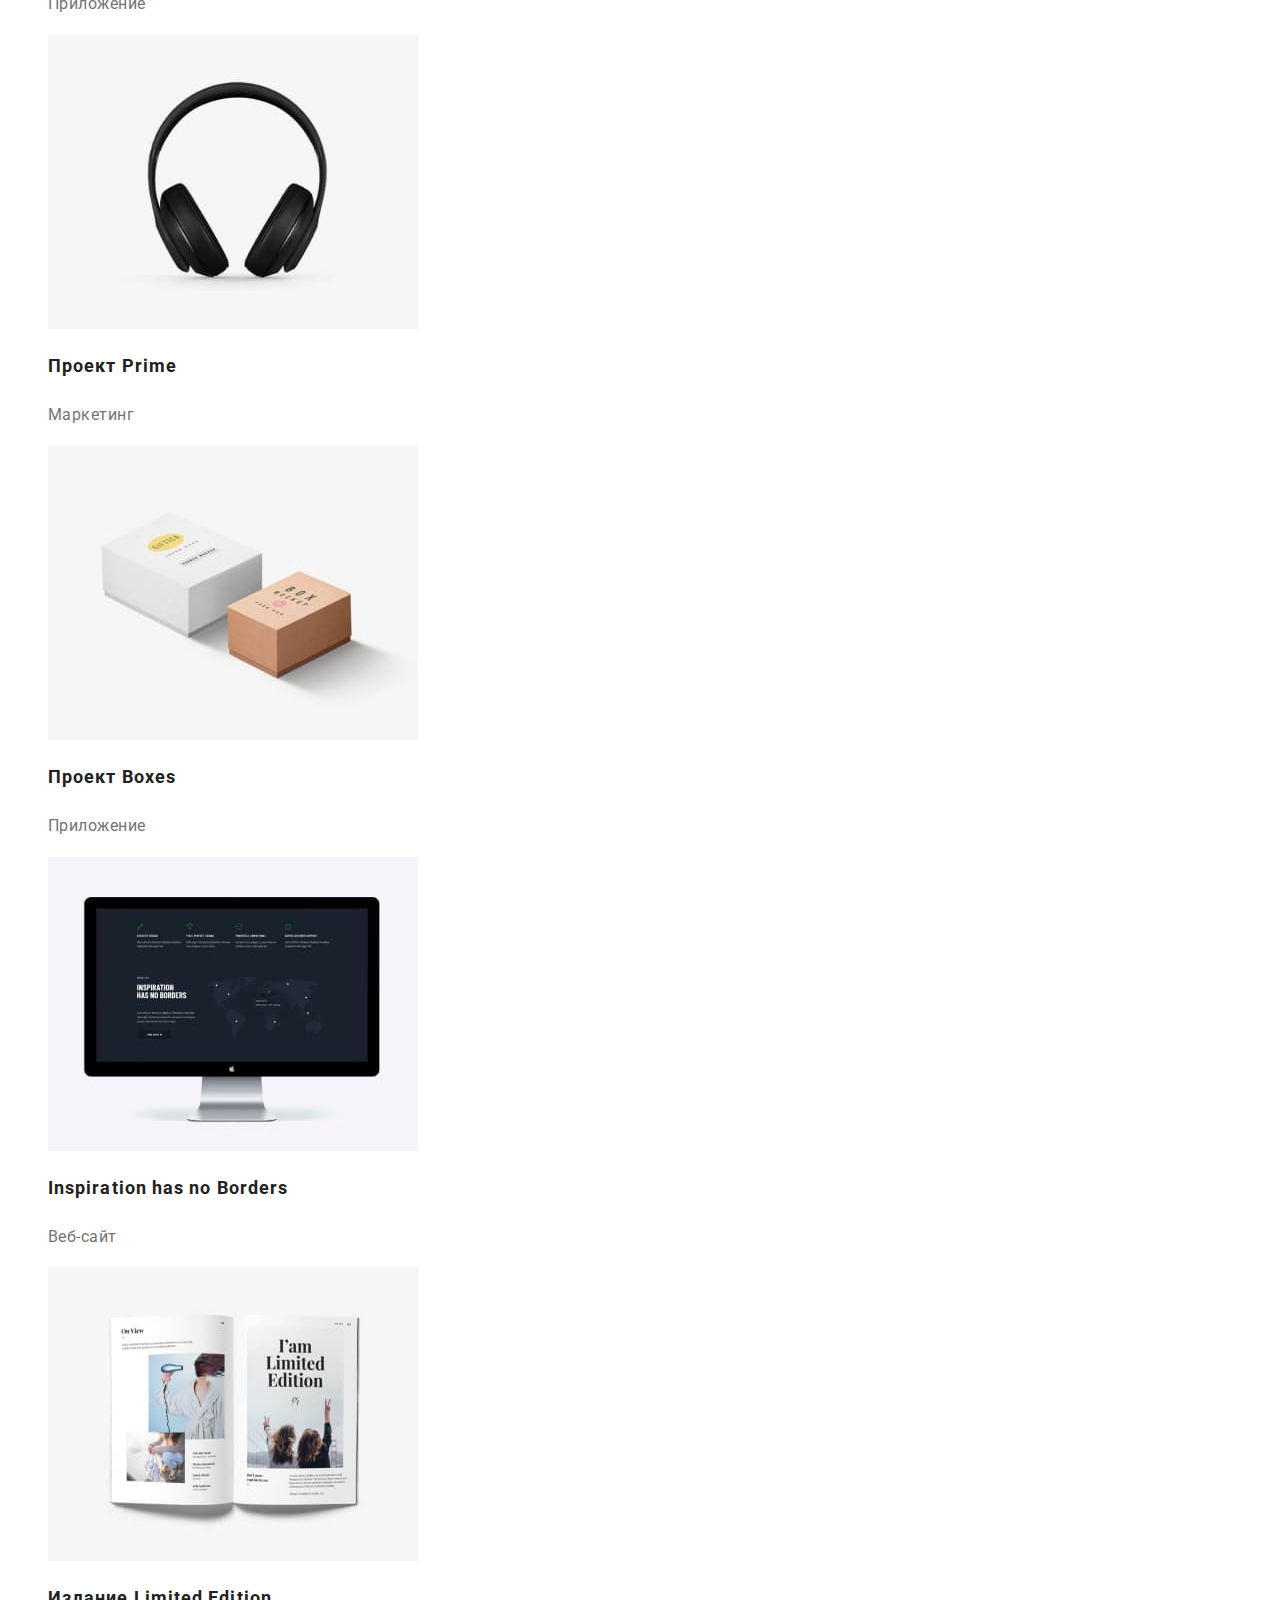
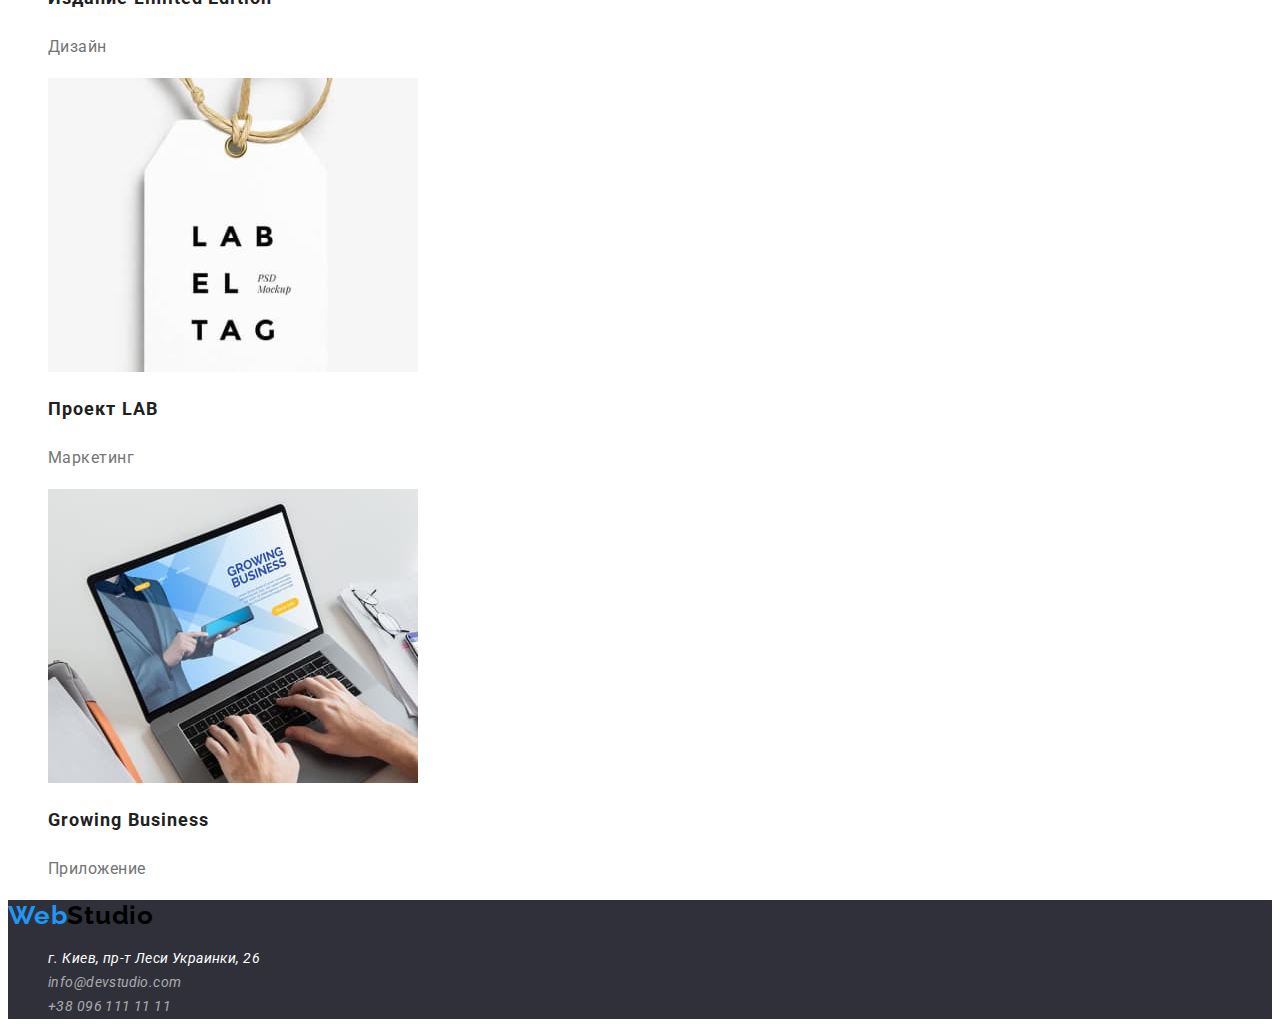
==== commit f0ca6060: "Добавил все стили" ====
--- a/portfolio.html
+++ b/portfolio.html
@@ -152,9 +152,13 @@
             >
           </li>
           <li>
-            <a class="contact-contact link" href="mailto:info@devstudio.com">info@devstudio.com</a>
+            <a class="сontact-information link" href="mailto:info@devstudio.com"
+              >info@devstudio.com</a
+            >
           </li>
-          <li><a class="contact-contact link" href="tel:+380961111111">+38 096 111 11 11</a></li>
+          <li>
+            <a class="сontact-information link" href="tel:+380961111111">+38 096 111 11 11</a>
+          </li>
         </ul>
       </address>
     </footer>
--- a/css/style.css
+++ b/css/style.css
@@ -1,94 +1,102 @@
+:root {
+  --primary-font-family: 'Roboto', sans-serif;
+  --secondary-font-family: 'Raleway', sans-serif;
+  --primary-text-color-theme-light: #212121;
+  --secondary-text-color-theme-light: #757575;
+  --text-and-background-color: #ffffff;
+  --accent-collor: #2196f3;
+}
+
+body {
+  font-family: var(--primary-font-family);
+  background: var(--text-and-background-color);
+}
+
 .list {
   list-style: none;
 }
 .link {
   text-decoration: none;
 }
+
 /* Шапка сайта */
+
 .header {
   /* position: absolute;
   width: 1600px;
   height: 80px;
   left: 0px;
   top: 0px; */
-
-  background: #ffffff;
 }
 
 .logo {
-  font-family: 'Raleway', sans-serif;
-  font-weight: bold;
+  font-family: var(--secondary-font-family);
+  font-weight: 700;
   font-size: 26px;
   line-height: 1.19;
   letter-spacing: 0.03em;
-
-  color: #2196f3;
-}
+  color: var(--accent-collor);
+}
+
 .logo-studio {
   color: #000000;
 }
+
 .nav-list-link {
-  font-family: 'Roboto', sans-serif;
   font-weight: 500;
   font-size: 14px;
   line-height: 1.14;
   letter-spacing: 0.02em;
-
-  color: #212121;
+  color: var(--primary-text-color-theme-light);
 }
 
 .nav-list-link:hover,
 .nav-list-link:focus {
-  color: #2196f3;
+  color: var(--accent-collor);
 }
 
 .contact-section {
-  font-family: 'Roboto', sans-serif;
   font-weight: 500;
   font-size: 14px;
   line-height: 1.14;
   letter-spacing: 0.02em;
-
-  color: #757575;
+  color: var(--secondary-text-color-theme-light);
 }
 
 .contact-section:hover,
 .contact-section:focus {
-  color: #2196f3;
-}
+  color: var(--accent-collor);
+}
+
 /* Конец шапки сайта */
-
 /* Начало секции Герой */
+
 .hero {
   /* position: absolute;
 width: 1600px;
 height: 60px;
 left: 0px;
 top: 80px; */
-
   background: #2f303a;
 }
+
 .title {
-  font-family: 'Roboto', sans-serif;
   font-weight: 900;
   font-size: 44px;
   line-height: 1.36;
   /* or 136% */
-
   text-align: center;
   letter-spacing: 0.06em;
   text-transform: uppercase;
-
-  color: #ffffff;
+  color: var(--text-and-background-color);
 }
 
 .modal-btn {
-  font-family: 'Roboto', sans-serif;
-  font-weight: bold;
+  font-family: var(--primary-font-family);
+  font-weight: 700;
   font-size: 16px;
   line-height: 1.87;
   /* identical to box height, or 187% */
-
   display: flex;
   align-items: center;
   text-align: center;
@@ -96,10 +104,10 @@
   cursor: pointer;
   border-style: none;
   border-radius: 4px;
-
-  color: #ffffff;
-  background: #2196f3;
-}
+  color: var(--text-and-background-color);
+  background: var(--accent-collor);
+}
+
 .modal-btn:hover,
 .modal-btn:focus {
   color: #188ce8;
@@ -108,82 +116,72 @@
 
 /* Конец секции герой */
 /* Начало секции чем мы занимаемся */
+
 .caption {
-  font-family: 'Roboto', sans-serif;
-  font-weight: bold;
+  font-weight: 700;
   font-size: 14px;
   line-height: 1.14;
   letter-spacing: 0.03em;
   text-transform: uppercase;
-
-  color: #212121;
+  color: var(--primary-text-color-theme-light);
 }
 
 .text {
-  font-family: 'Roboto', sans-serif;
-  font-weight: normal;
+  /* font-weight: 400; */
   font-size: 14px;
   line-height: 1.71;
   letter-spacing: 0.03em;
-
-  color: #757575;
+  color: var(--secondary-text-color-theme-light);
 }
 
 .section-heading {
-  font-family: 'Roboto', sans-serif;
-  font-weight: bold;
+  font-weight: 700;
   font-size: 36px;
   line-height: 1.16;
   /* text-align: center; */
   letter-spacing: 0.03em;
-
-  color: #212121;
-}
+  color: var(--primary-text-color-theme-light);
+}
+
 /* Конец секци чем мы занимаемся  */
 /* Начало секции наша команда */
+
 .profession {
   /* position: absolute;
   width: 1600px;
   height: 648px;
   left: 0px;
   top: 1449px; */
-
   background: #f5f4fa;
 }
 
 .team {
-  font-family: 'Roboto', sans-serif;
-  font-weight: bold;
+  font-weight: 700;
   font-size: 36px;
   line-height: 1.16;
   /* text-align: center; */
   letter-spacing: 0.03em;
-
-  color: #212121;
-}
+  color: var(--primary-text-color-theme-light);
+}
+
 .employee {
-  font-family: 'Roboto', sans-serif;
   font-weight: 500;
   font-size: 16px;
   line-height: 1.18;
   /* identical to box height */
-
-  text-align: center;
-  letter-spacing: 0.03em;
-
-  color: #212121;
-}
+  text-align: center;
+  letter-spacing: 0.03em;
+  color: var(--primary-text-color-theme-light);
+}
+
 .employee-profession {
-  font-family: 'Roboto', sans-serif;
-  font-weight: normal;
+  /* font-weight: 400; */
   font-size: 16px;
   line-height: 1.18;
   /* identical to box height */
-
-  text-align: center;
-  letter-spacing: 0.03em;
-
-  color: #757575;
+  text-align: center;
+  letter-spacing: 0.03em;
+  color: var(--secondary-text-color-theme-light);
 }
 
 /* Конец секции наша команда */
@@ -195,45 +193,47 @@
   height: 252px;
   left: 0px;
   top: 2097px; */
-
   background: #2f303a;
 }
 
 .contact {
-  font-family: 'Roboto', sans-serif;
-  font-weight: normal;
+  /* font-weight: 400; */
   font-size: 14px;
   line-height: 1.71;
   /* or 171% */
-
-  letter-spacing: 0.03em;
-
-  color: #ffffff;
-}
-.contact-contact {
-  font-family: 'Roboto', sans-serif;
-  font-weight: normal;
+  letter-spacing: 0.03em;
+  color: var(--text-and-background-color);
+}
+.contact:hover,
+.contact:focus {
+  color: var(-accent-collor);
+}
+
+.сontact-information {
+  /* font-weight: 400; */
   font-size: 14px;
   line-height: 1.71;
   /* or 171% */
-
-  letter-spacing: 0.03em;
-
+  letter-spacing: 0.03em;
   color: rgba(255, 255, 255, 0.6);
 }
+.сontact-information:hover,
+.сontact-information:focus {
+  color: var(--accent-collor);
+}
+
 /* Конец подвала */
 /* Начало секции портфолио */
+
 .portfolio-section {
   /* position: relative;
   width: 1600px;
   height: 1880px; */
-
-  background: #ffffff;
 }
 
 /* Оформление кнопок */
 .button {
-  font-family: 'Roboto', sans-serif;
+  font-family: var(--primary-font-family);
   font-weight: 500;
   font-size: 16px;
   line-height: 1.62;
@@ -241,20 +241,19 @@
   border-style: none;
   cursor: pointer;
   border-radius: 4px;
-
-  text-align: center;
-  letter-spacing: 0.03em;
-
-  color: #ffffff;
-  background: #2196f3;
-}
+  text-align: center;
+  letter-spacing: 0.03em;
+  color: var(--text-and-background-color);
+  background: var(--accent-collor);
+}
+
 .button:hover,
 .button:focus {
   color: #000;
 }
+
 .button-list {
-  font-family: 'Roboto', sans-serif;
-
+  font-family: var(--primary-font-family);
   font-weight: 500;
   font-size: 16px;
   line-height: 1.62;
@@ -262,38 +261,36 @@
   border-style: none;
   cursor: pointer;
   border-radius: 4px;
-
-  text-align: center;
-  letter-spacing: 0.03em;
-
-  color: #212121;
+  text-align: center;
+  letter-spacing: 0.03em;
+  color: var(--primary-text-color-theme-light);
   background: #f5f4fa;
 }
+
 .button-list:hover,
 .button-list:focus {
-  color: #2196f3;
-}
+  color: var(--accent-collor);
+}
+
 /* Конец оформления кнопок */
 /* Начало секции примеры работ */
+
 .subtitle {
-  font-family: 'Roboto', sans-serif;
-  font-weight: bold;
+  font-weight: 700;
   font-size: 18px;
-  line-height: 36px;
+  line-height: 2;
   /* identical to box height, or 200% */
-
   letter-spacing: 0.06em;
-
-  color: #212121;
-}
+  color: var(--primary-text-color-theme-light);
+}
+
 .tagline {
-  font-family: 'Roboto', sans-serif;
-  font-weight: normal;
-  font-size: 16px;
-  line-height: 30px;
+  /* font-weight: 400; */
+  font-size: 16px;
+  line-height: 1.87;
   /* identical to box height, or 187% */
-
-  letter-spacing: 0.03em;
-
-  color: #757575;
-}
+  letter-spacing: 0.03em;
+  color: var(--secondary-text-color-theme-light);
+}
+
+/* Конец секции примеры работ */
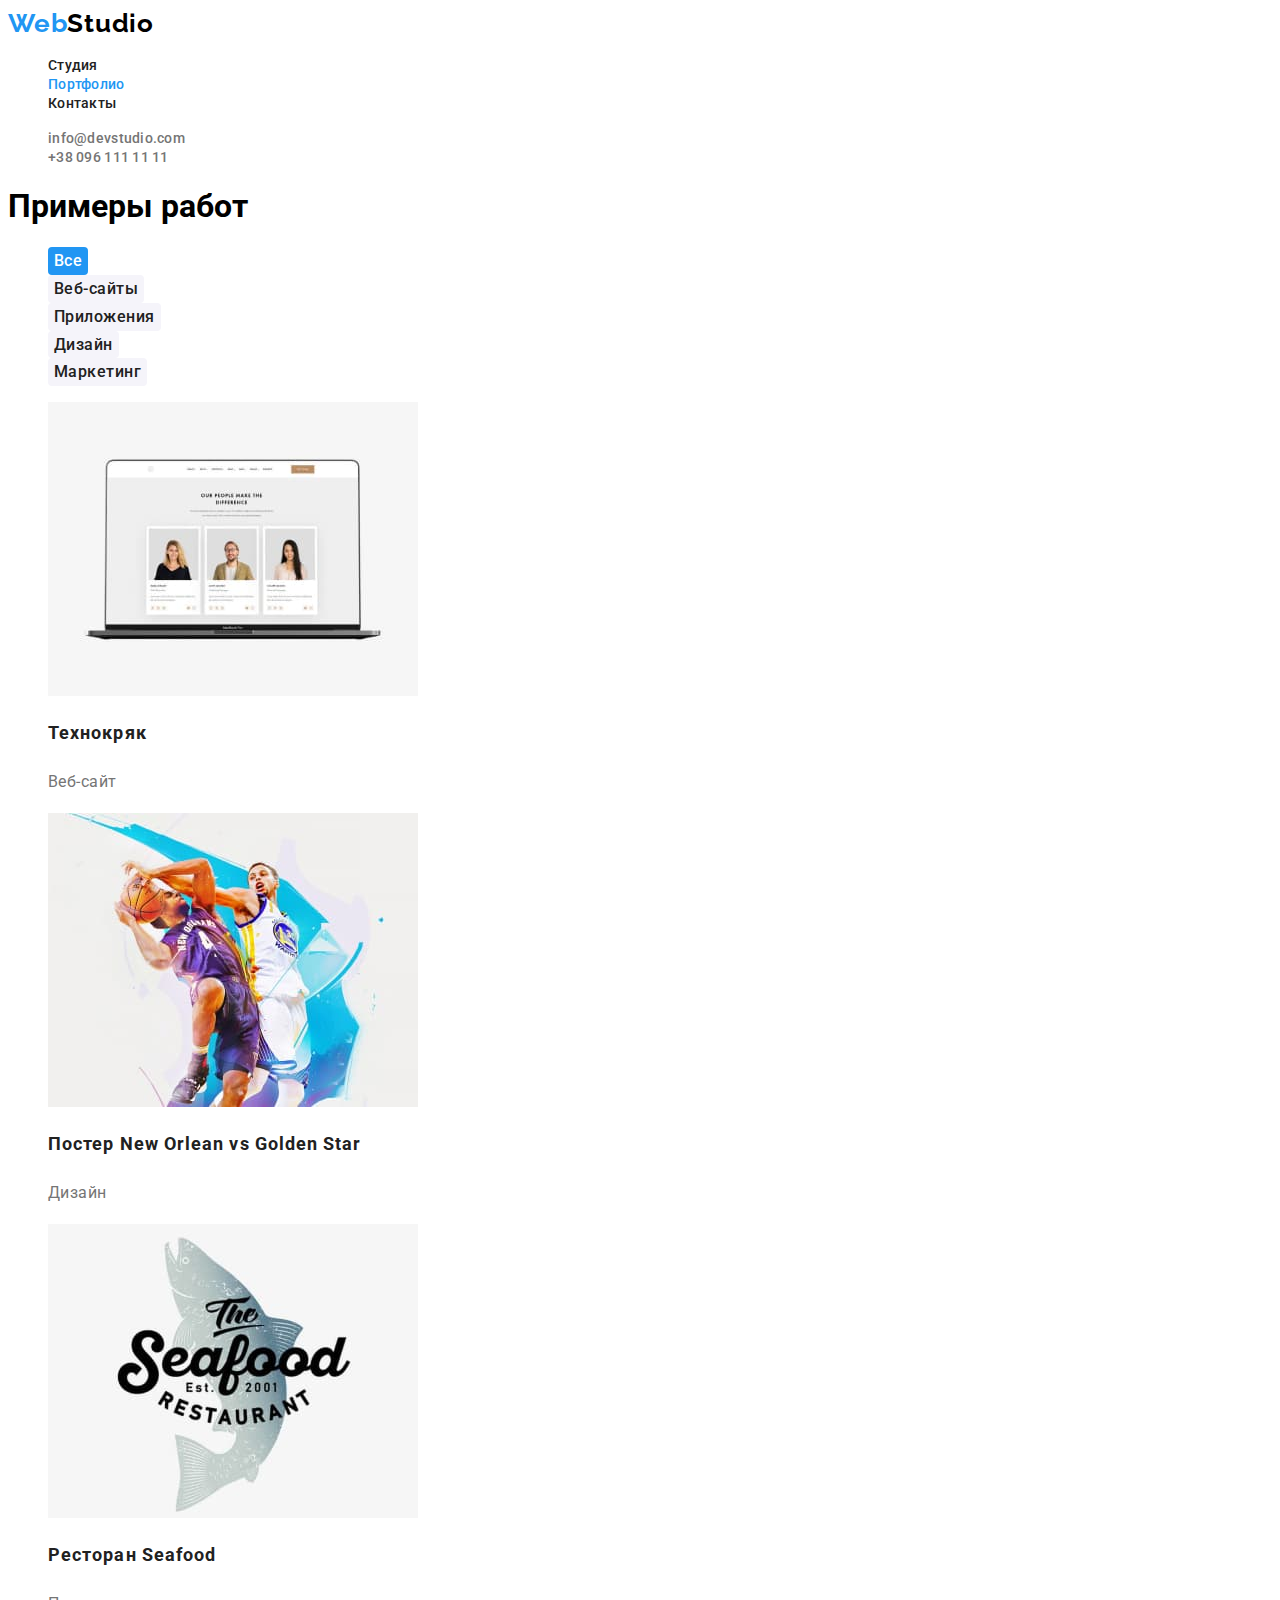
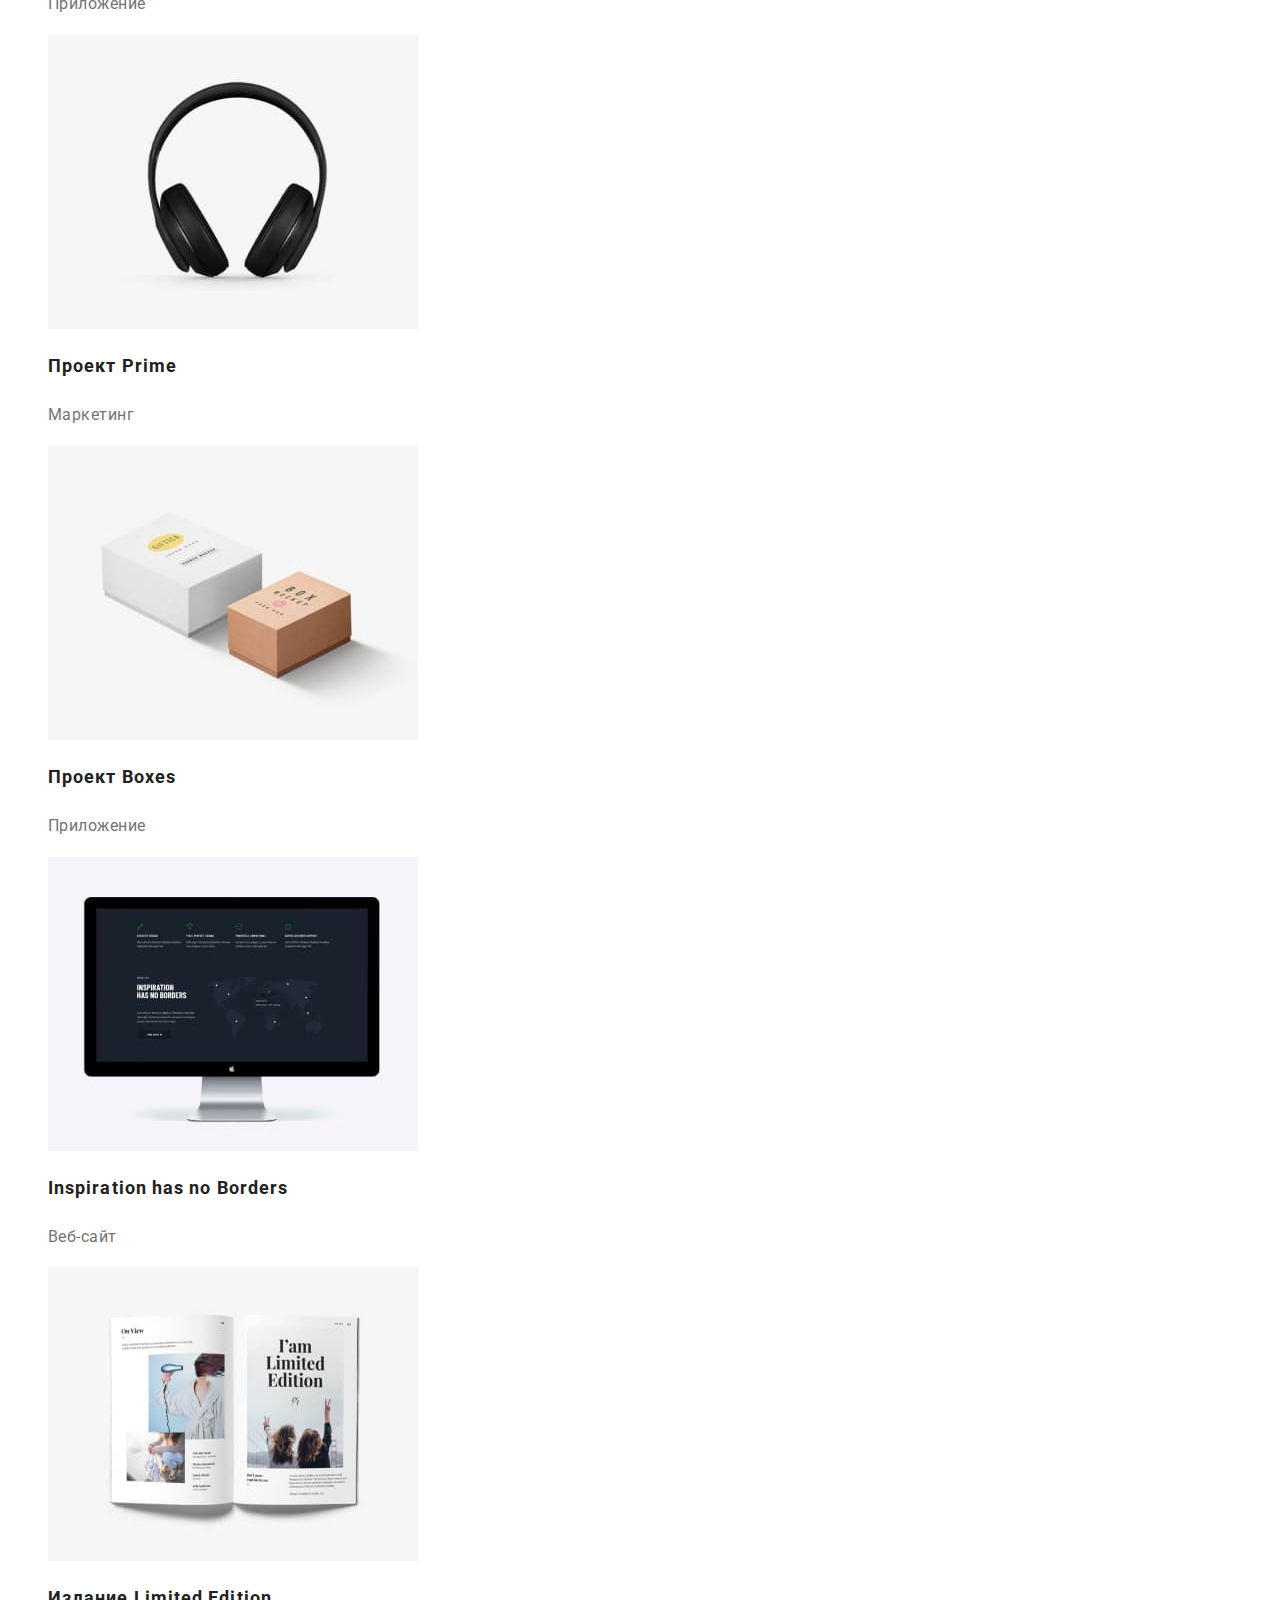
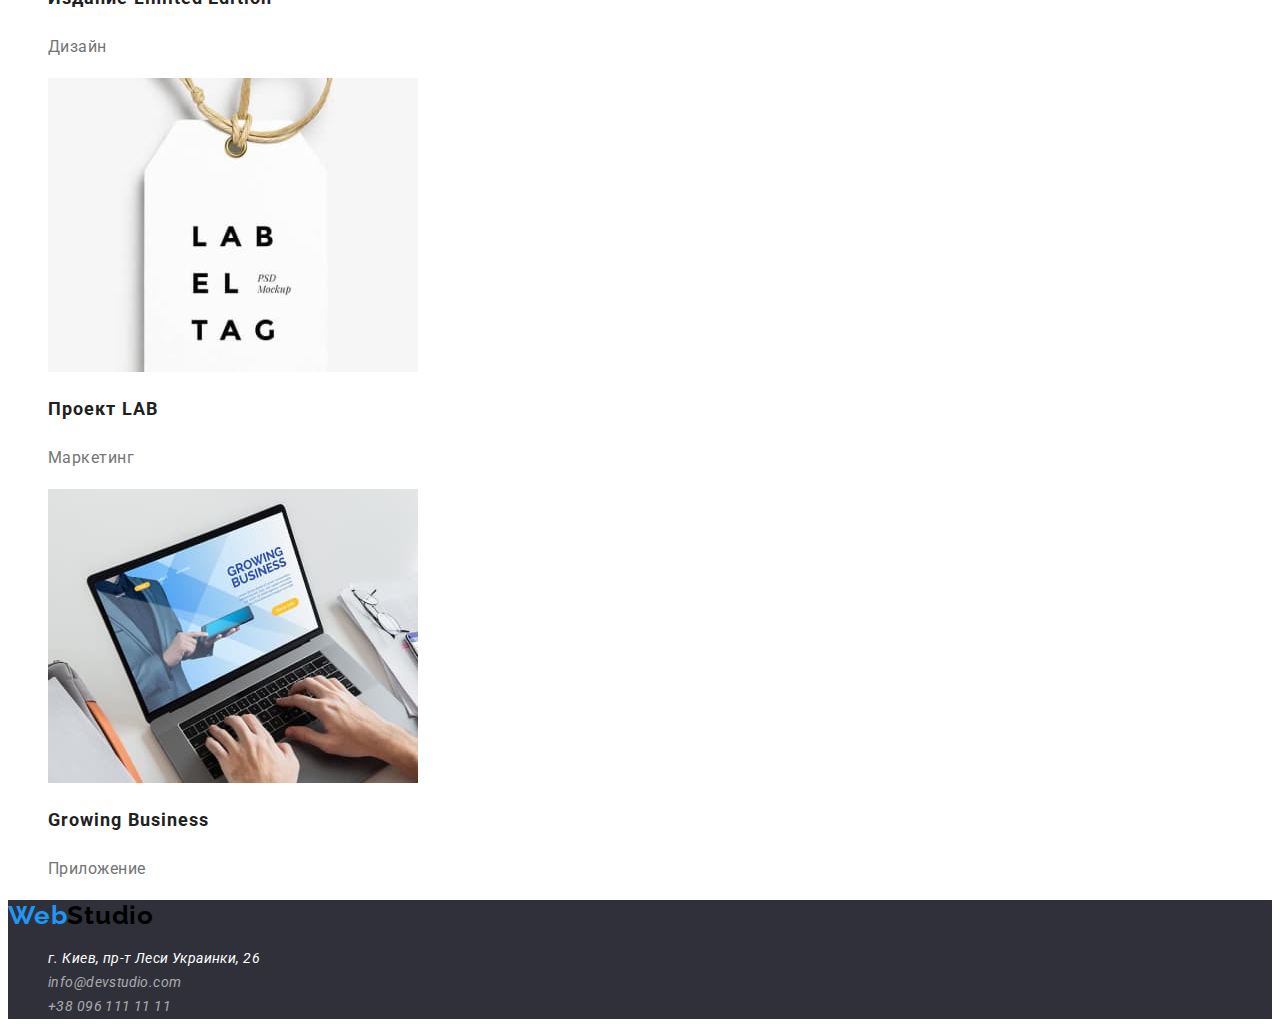
==== commit d6b80897: "изменил ссылку" ====
--- a/portfolio.html
+++ b/portfolio.html
@@ -17,11 +17,13 @@
   <body>
     <!-- Шапка сайта -->
     <header class="header">
-      <a class="link logo" href="/" lang="en">Web<span class="logo-studio">Studio</span></a>
+      <a class="link logo" href="./" lang="en">Web<span class="logo-studio">Studio</span></a>
       <nav class="navigation">
         <ul class="nav-list list">
           <li><a class="nav-list-link link" href="index.html">Студия</a></li>
-          <li><a class="nav-list-link link" href="portfolio.html">Портфолио</a></li>
+          <li>
+            <a class="nav-list-link link active-page" href="portfolio.html">Портфолио</a>
+          </li>
           <li><a class="nav-list-link link" href="">Контакты</a></li>
         </ul>
       </nav>
--- a/css/style.css
+++ b/css/style.css
@@ -54,6 +54,9 @@
 .nav-list-link:focus {
   color: var(--accent-collor);
 }
+.active-page {
+  color: var(--accent-collor);
+}
 
 .contact-section {
   font-weight: 500;
@@ -206,7 +209,7 @@
 }
 .contact:hover,
 .contact:focus {
-  color: var(-accent-collor);
+  color: var(--accent-collor);
 }
 
 .сontact-information {
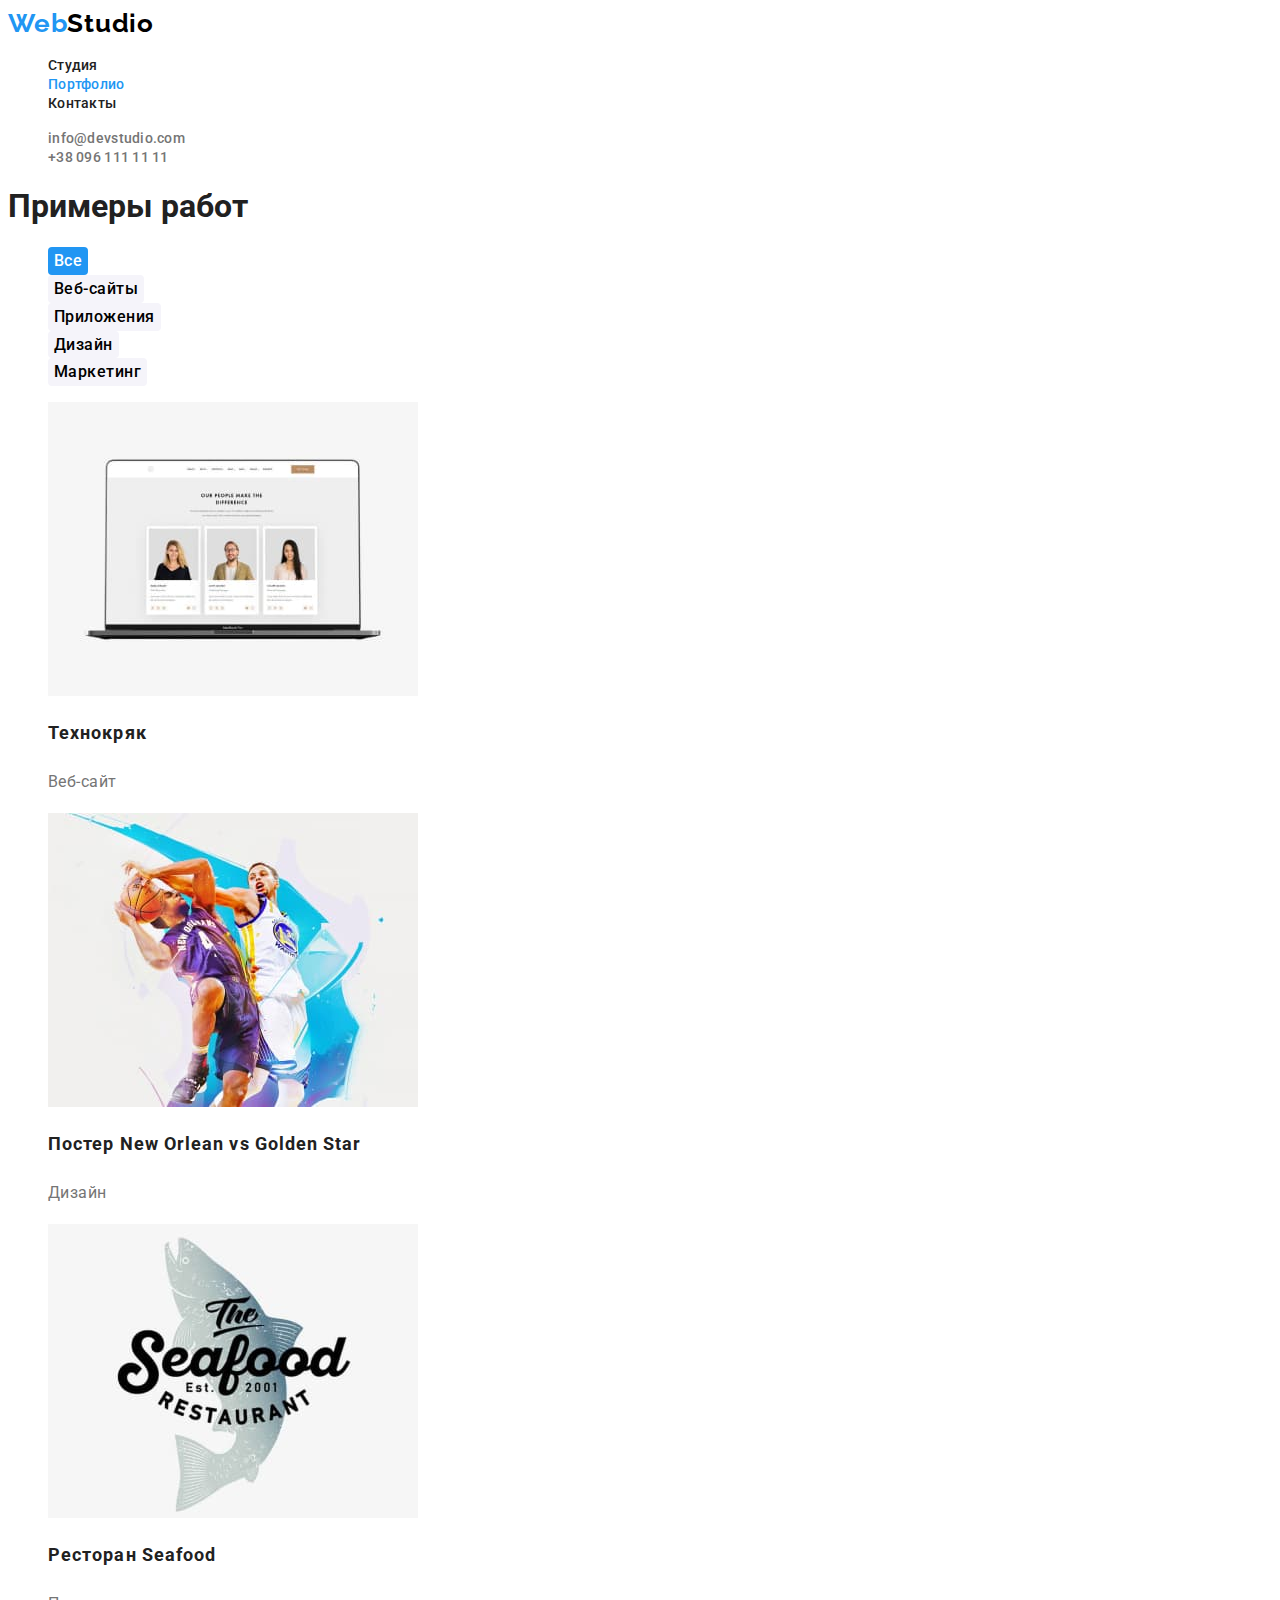
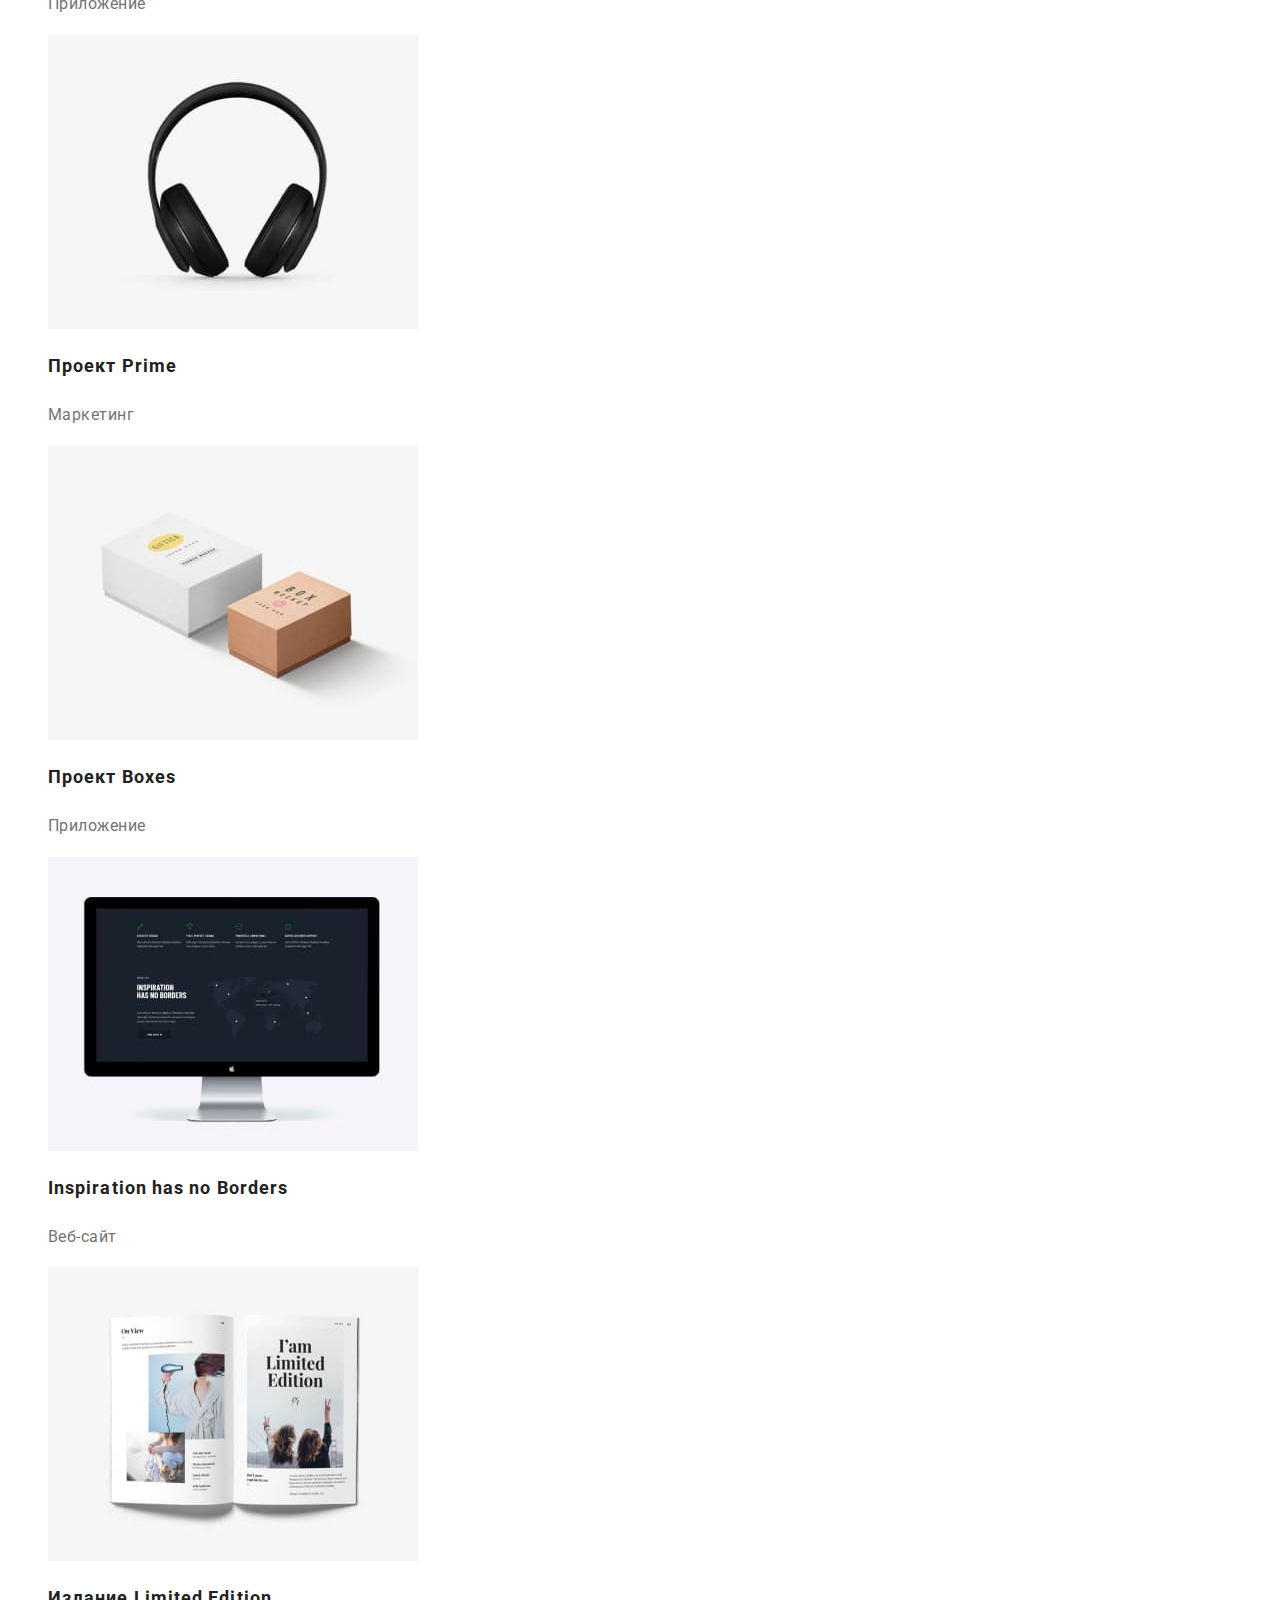
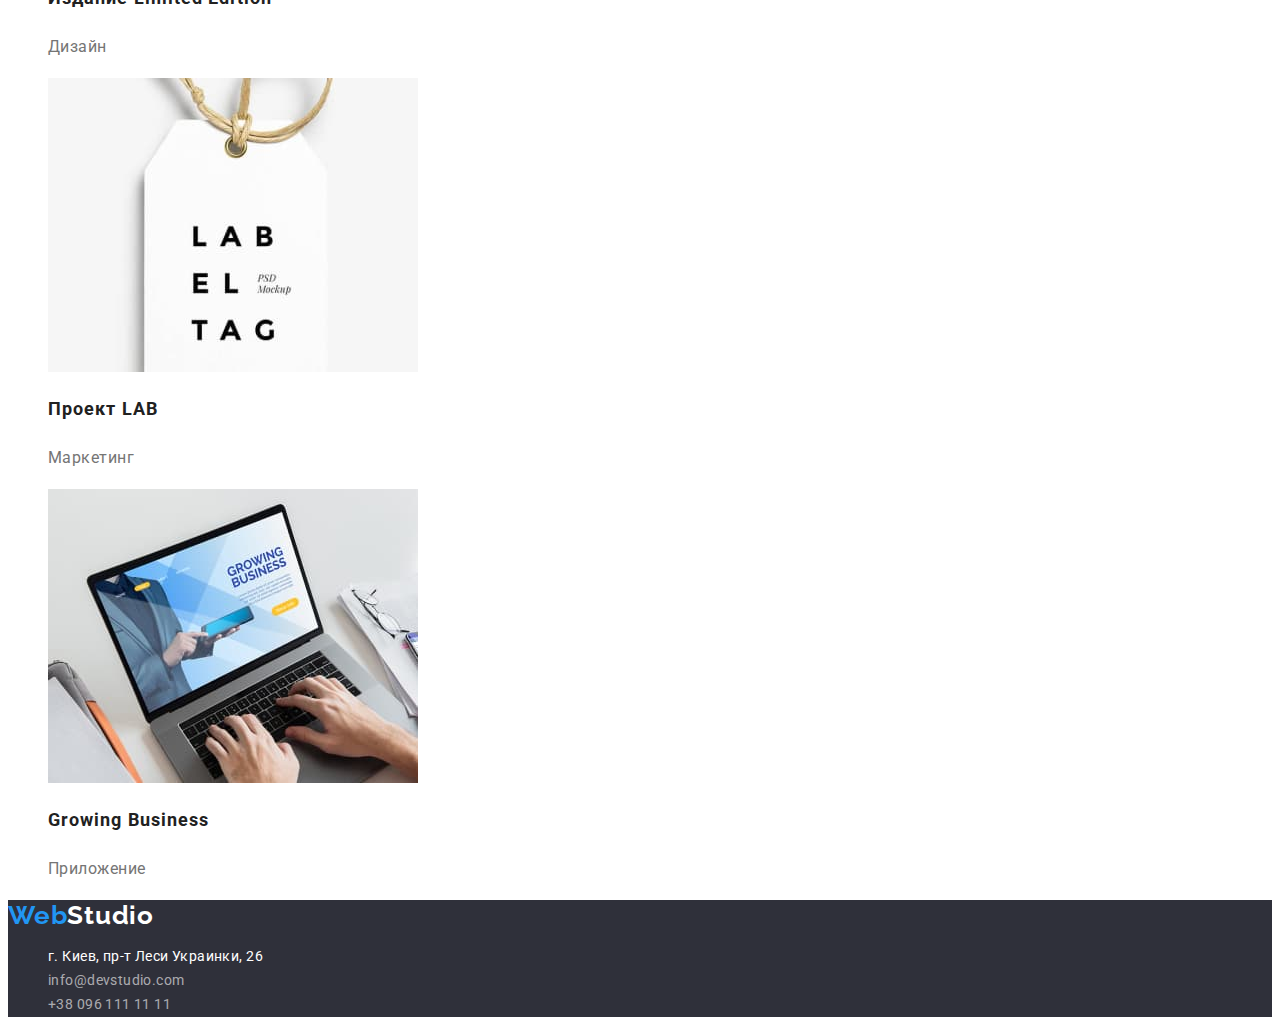
==== commit 4f6527e3: "Устранил все замечания (с10, коммент. удалил, цвет лого футер, ховер заказ услуги, стиль текста адре" ====
--- a/portfolio.html
+++ b/portfolio.html
@@ -145,8 +145,8 @@
     </main>
     <!--Подвал-->
     <footer class="footer">
-      <a class="link logo" href="/" lang="en">Web<span class="logo-studio">Studio</span></a>
-      <address class="c">
+      <a class="link logo" href="/" lang="en">Web<span class="footer-logo">Studio</span></a>
+      <address class="contact-section">
         <ul class="list">
           <li>
             <a class="contact link" href="г.Киев,пр-т-Леси-Украинки,26"
--- a/css/style.css
+++ b/css/style.css
@@ -10,6 +10,7 @@
 body {
   font-family: var(--primary-font-family);
   background: var(--text-and-background-color);
+  color: var(--primary-text-color-theme-light);
 }
 
 .list {
@@ -22,13 +23,7 @@
 /* Шапка сайта */
 
 .header {
-  /* position: absolute;
-  width: 1600px;
-  height: 80px;
-  left: 0px;
-  top: 0px; */
-}
-
+}
 .logo {
   font-family: var(--secondary-font-family);
   font-weight: 700;
@@ -75,11 +70,6 @@
 /* Начало секции Герой */
 
 .hero {
-  /* position: absolute;
-width: 1600px;
-height: 60px;
-left: 0px;
-top: 80px; */
   background: #2f303a;
 }
 
@@ -87,7 +77,6 @@
   font-weight: 900;
   font-size: 44px;
   line-height: 1.36;
-  /* or 136% */
   text-align: center;
   letter-spacing: 0.06em;
   text-transform: uppercase;
@@ -99,7 +88,6 @@
   font-weight: 700;
   font-size: 16px;
   line-height: 1.87;
-  /* identical to box height, or 187% */
   display: flex;
   align-items: center;
   text-align: center;
@@ -113,8 +101,7 @@
 
 .modal-btn:hover,
 .modal-btn:focus {
-  color: #188ce8;
-  /* color: #ffffff; */
+  background: #188ce8;
 }
 
 /* Конец секции герой */
@@ -126,11 +113,9 @@
   line-height: 1.14;
   letter-spacing: 0.03em;
   text-transform: uppercase;
-  color: var(--primary-text-color-theme-light);
 }
 
 .text {
-  /* font-weight: 400; */
   font-size: 14px;
   line-height: 1.71;
   letter-spacing: 0.03em;
@@ -141,20 +126,13 @@
   font-weight: 700;
   font-size: 36px;
   line-height: 1.16;
-  /* text-align: center; */
-  letter-spacing: 0.03em;
-  color: var(--primary-text-color-theme-light);
+  letter-spacing: 0.03em;
 }
 
 /* Конец секци чем мы занимаемся  */
 /* Начало секции наша команда */
 
 .profession {
-  /* position: absolute;
-  width: 1600px;
-  height: 648px;
-  left: 0px;
-  top: 1449px; */
   background: #f5f4fa;
 }
 
@@ -162,26 +140,20 @@
   font-weight: 700;
   font-size: 36px;
   line-height: 1.16;
-  /* text-align: center; */
-  letter-spacing: 0.03em;
-  color: var(--primary-text-color-theme-light);
+  letter-spacing: 0.03em;
 }
 
 .employee {
   font-weight: 500;
   font-size: 16px;
   line-height: 1.18;
-  /* identical to box height */
-  text-align: center;
-  letter-spacing: 0.03em;
-  color: var(--primary-text-color-theme-light);
+  text-align: center;
+  letter-spacing: 0.03em;
 }
 
 .employee-profession {
-  /* font-weight: 400; */
   font-size: 16px;
   line-height: 1.18;
-  /* identical to box height */
   text-align: center;
   letter-spacing: 0.03em;
   color: var(--secondary-text-color-theme-light);
@@ -191,19 +163,21 @@
 /* Начало подвала */
 
 .footer {
-  /* position: absolute;
-  width: 1600px;
-  height: 252px;
-  left: 0px;
-  top: 2097px; */
   background: #2f303a;
 }
 
+.footer-logo {
+  color: var(--text-and-background-color);
+}
+
+.contact-section {
+  font-family: var(--primary-font-family);
+}
 .contact {
-  /* font-weight: 400; */
+  font-style: normal;
+  font-weight: normal;
   font-size: 14px;
   line-height: 1.71;
-  /* or 171% */
   letter-spacing: 0.03em;
   color: var(--text-and-background-color);
 }
@@ -213,10 +187,10 @@
 }
 
 .сontact-information {
-  /* font-weight: 400; */
+  font-style: normal;
+  font-weight: normal;
   font-size: 14px;
   line-height: 1.71;
-  /* or 171% */
   letter-spacing: 0.03em;
   color: rgba(255, 255, 255, 0.6);
 }
@@ -229,9 +203,6 @@
 /* Начало секции портфолио */
 
 .portfolio-section {
-  /* position: relative;
-  width: 1600px;
-  height: 1880px; */
 }
 
 /* Оформление кнопок */
@@ -240,7 +211,6 @@
   font-weight: 500;
   font-size: 16px;
   line-height: 1.62;
-  /* identical to box height, or 162% */
   border-style: none;
   cursor: pointer;
   border-radius: 4px;
@@ -252,7 +222,7 @@
 
 .button:hover,
 .button:focus {
-  color: #000;
+  background: #188ce8;
 }
 
 .button-list {
@@ -260,13 +230,11 @@
   font-weight: 500;
   font-size: 16px;
   line-height: 1.62;
-  /* identical to box height, or 162% */
   border-style: none;
   cursor: pointer;
   border-radius: 4px;
   text-align: center;
   letter-spacing: 0.03em;
-  color: var(--primary-text-color-theme-light);
   background: #f5f4fa;
 }
 
@@ -282,16 +250,13 @@
   font-weight: 700;
   font-size: 18px;
   line-height: 2;
-  /* identical to box height, or 200% */
   letter-spacing: 0.06em;
   color: var(--primary-text-color-theme-light);
 }
 
 .tagline {
-  /* font-weight: 400; */
   font-size: 16px;
   line-height: 1.87;
-  /* identical to box height, or 187% */
   letter-spacing: 0.03em;
   color: var(--secondary-text-color-theme-light);
 }
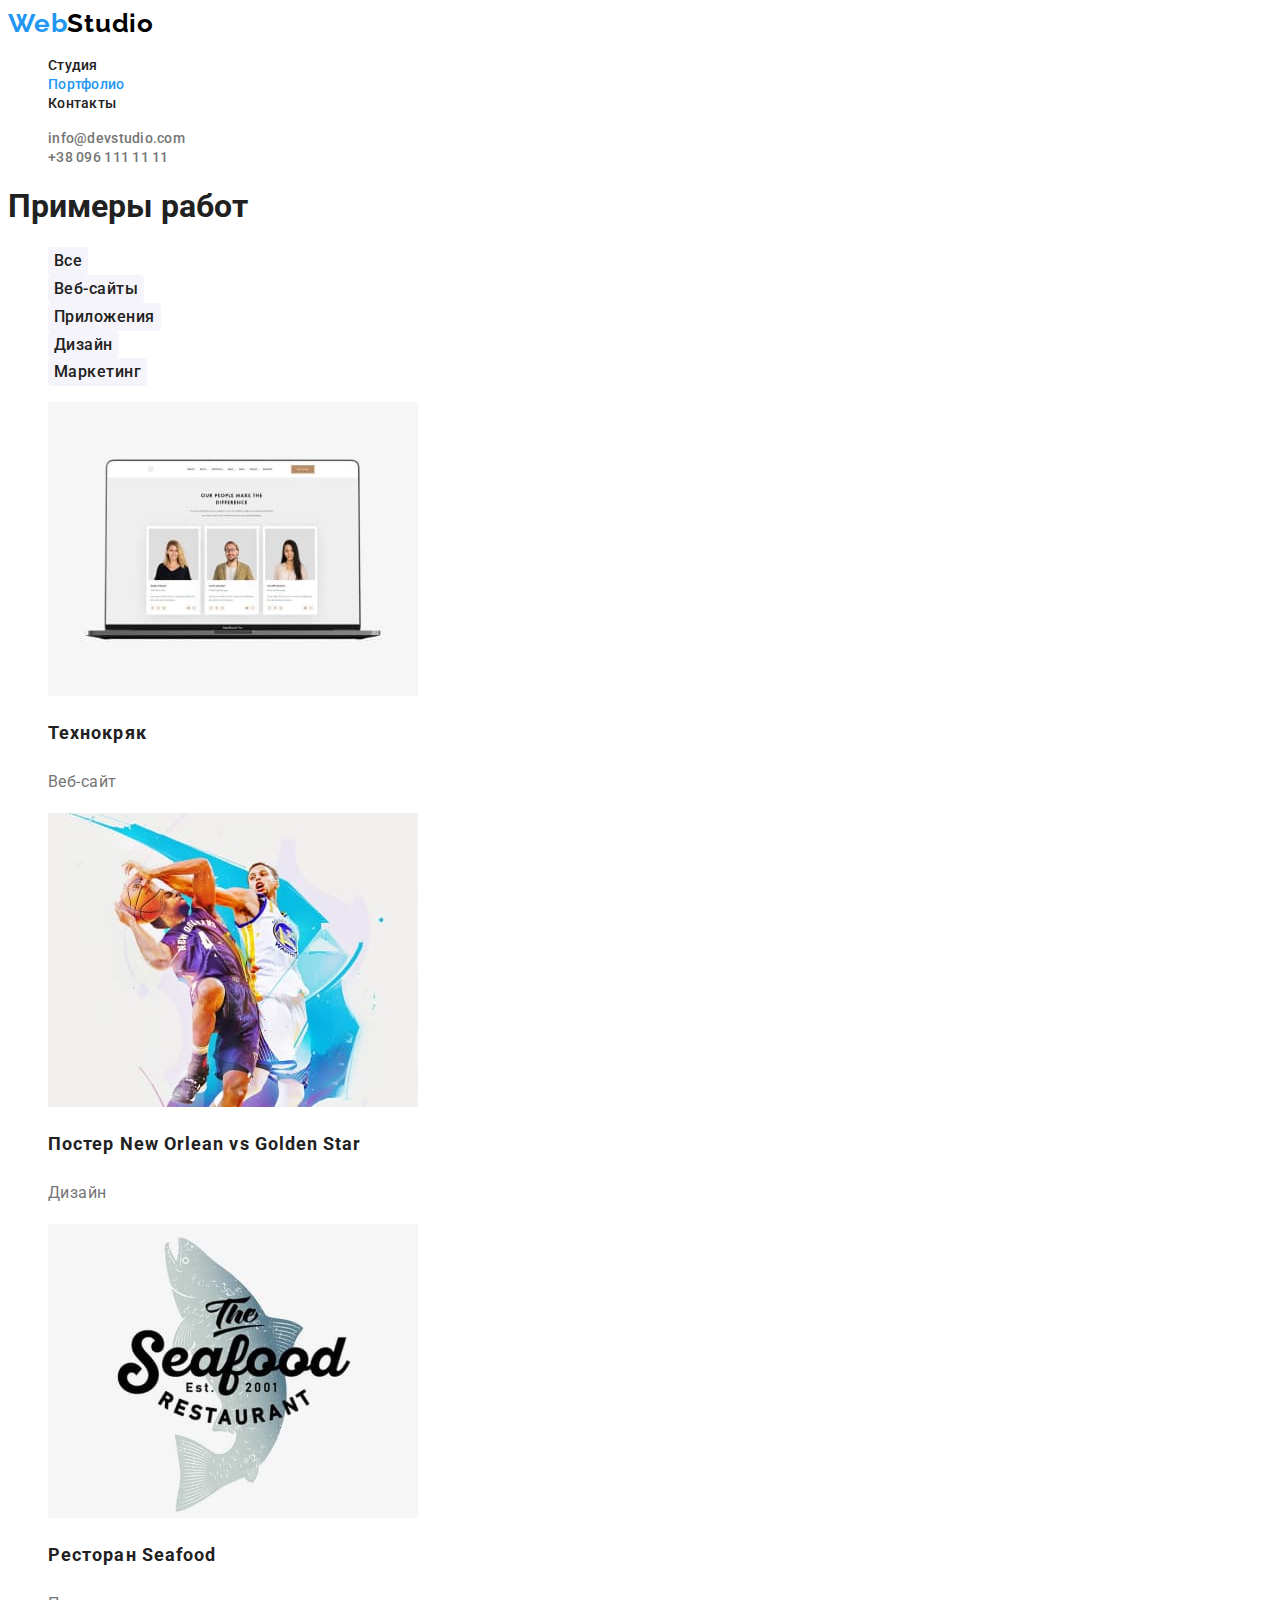
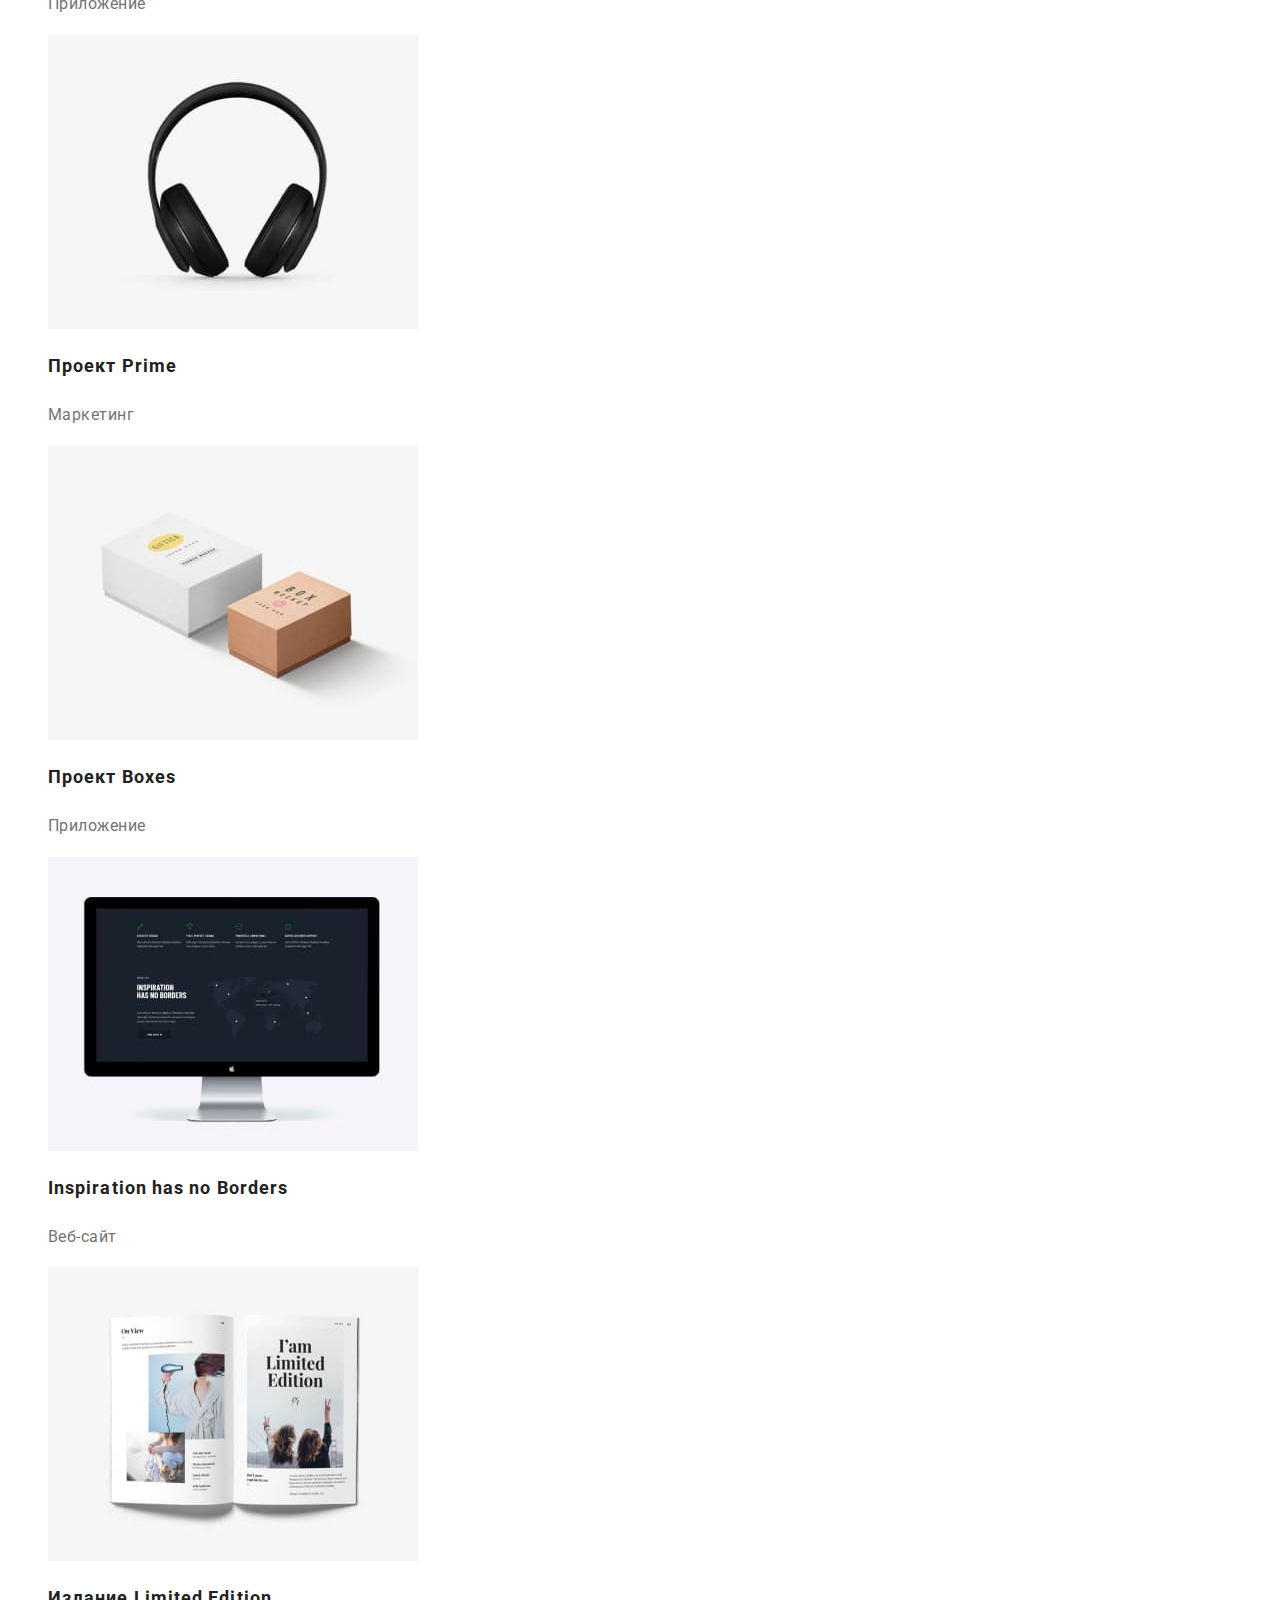
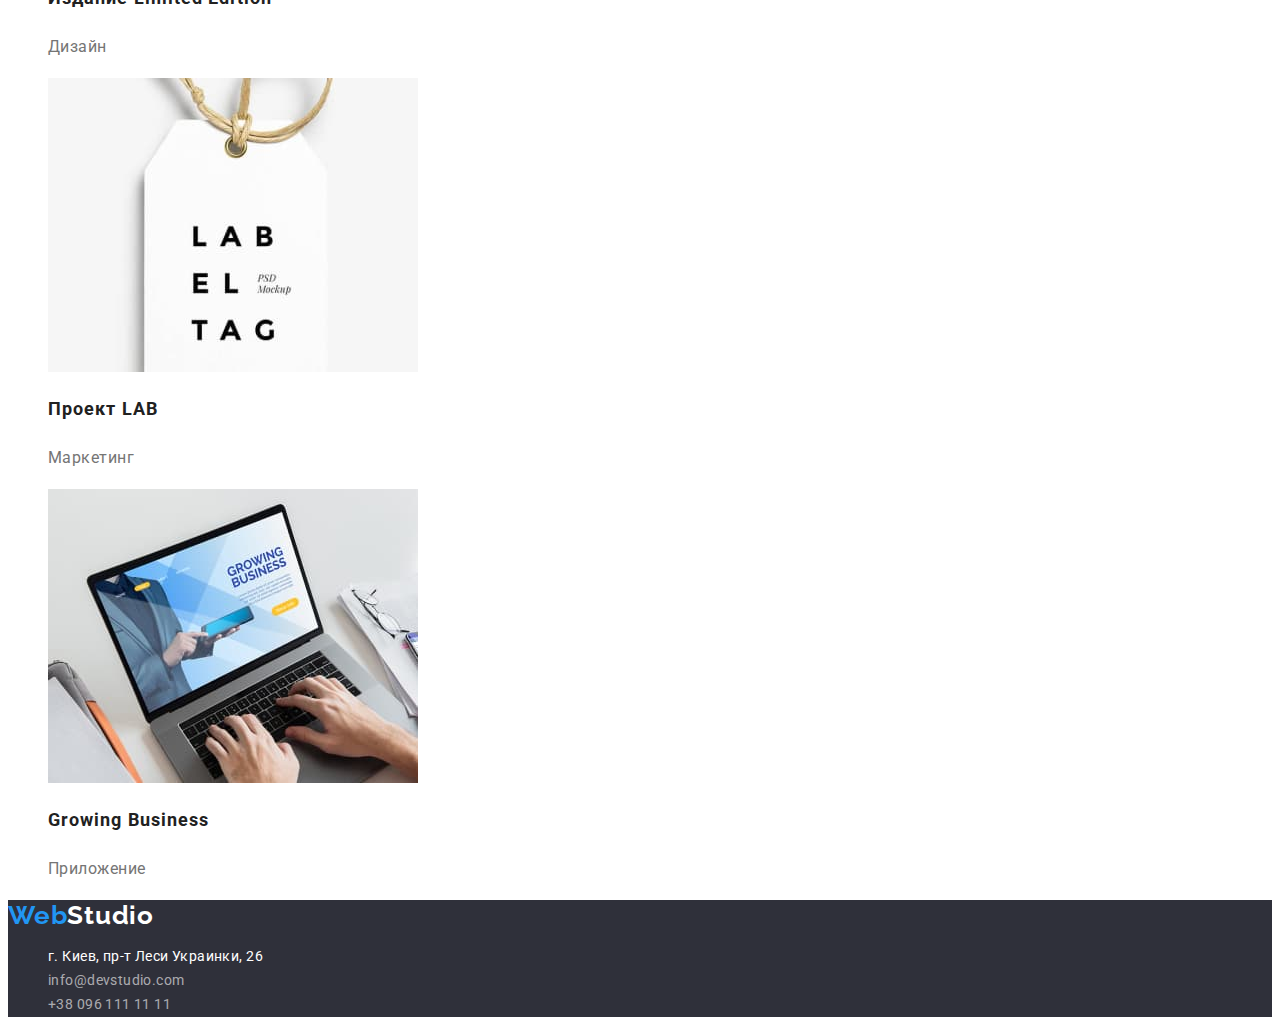
==== commit 22ba64e3: "Исправил стиль кнопок" ====
--- a/portfolio.html
+++ b/portfolio.html
@@ -39,7 +39,7 @@
         <h1>Примеры работ</h1>
         <!--кнопки-->
         <ul class="list">
-          <li><button class="button" type="button">Все</button></li>
+          <li><button class="button-list" type="button">Все</button></li>
           <li><button class="button-list" type="button">Веб-сайты</button></li>
           <li><button class="button-list" type="button">Приложения</button></li>
           <li><button class="button-list" type="button">Дизайн</button></li>
--- a/css/style.css
+++ b/css/style.css
@@ -20,10 +20,8 @@
   text-decoration: none;
 }
 
-/* Шапка сайта */
-
-.header {
-}
+/* ШАПКА САЙТА*/
+
 .logo {
   font-family: var(--secondary-font-family);
   font-weight: 700;
@@ -37,6 +35,10 @@
   color: #000000;
 }
 
+.footer-logo {
+  color: var(--text-and-background-color);
+}
+
 .nav-list-link {
   font-weight: 500;
   font-size: 14px;
@@ -60,19 +62,16 @@
   letter-spacing: 0.02em;
   color: var(--secondary-text-color-theme-light);
 }
-
 .contact-section:hover,
 .contact-section:focus {
   color: var(--accent-collor);
 }
 
-/* Конец шапки сайта */
-/* Начало секции Герой */
+/* КОНЕЦ СЕКЦИИ ШАПКИ САЙТА, НАЧАЛО СЕКЦИИ ГЕРОЙ */
 
 .hero {
   background: #2f303a;
 }
-
 .title {
   font-weight: 900;
   font-size: 44px;
@@ -98,14 +97,12 @@
   color: var(--text-and-background-color);
   background: var(--accent-collor);
 }
-
 .modal-btn:hover,
 .modal-btn:focus {
   background: #188ce8;
 }
 
-/* Конец секции герой */
-/* Начало секции чем мы занимаемся */
+/* КОНЕЦ СЕКЦИИ ГЕРОЙ, НАЧАЛО СЕКЦИИ ЧЕМ МЫ ЗАНИМАЕМСЯ*/
 
 .caption {
   font-weight: 700;
@@ -129,13 +126,11 @@
   letter-spacing: 0.03em;
 }
 
-/* Конец секци чем мы занимаемся  */
-/* Начало секции наша команда */
+/* КОНЕЦ СЕКЦИИ ЧЕМ МЫ ЗАНИМАЕМСЯ, НАЧАЛО СЕКЦИИ НАША КОМАНДА  */
 
 .profession {
   background: #f5f4fa;
 }
-
 .team {
   font-weight: 700;
   font-size: 36px;
@@ -159,19 +154,10 @@
   color: var(--secondary-text-color-theme-light);
 }
 
-/* Конец секции наша команда */
-/* Начало подвала */
+/* КОНЕЦ СЕКЦИИ НАША КОМАНДА, НАЧАЛО СЕКЦИИ ПОДВАЛ */
 
 .footer {
   background: #2f303a;
-}
-
-.footer-logo {
-  color: var(--text-and-background-color);
-}
-
-.contact-section {
-  font-family: var(--primary-font-family);
 }
 .contact {
   font-style: normal;
@@ -199,14 +185,9 @@
   color: var(--accent-collor);
 }
 
-/* Конец подвала */
-/* Начало секции портфолио */
-
-.portfolio-section {
-}
-
-/* Оформление кнопок */
-.button {
+/* КОНЕЦ СЕКЦИИ ПОДВАЛ, НАЧАЛО СЕКЦИИ ПОРТФОЛИО, КНОПКИ*/
+
+.button-list {
   font-family: var(--primary-font-family);
   font-weight: 500;
   font-size: 16px;
@@ -216,35 +197,16 @@
   border-radius: 4px;
   text-align: center;
   letter-spacing: 0.03em;
-  color: var(--text-and-background-color);
-  background: var(--accent-collor);
-}
-
-.button:hover,
-.button:focus {
-  background: #188ce8;
-}
-
-.button-list {
-  font-family: var(--primary-font-family);
-  font-weight: 500;
-  font-size: 16px;
-  line-height: 1.62;
-  border-style: none;
-  cursor: pointer;
-  border-radius: 4px;
-  text-align: center;
-  letter-spacing: 0.03em;
   background: #f5f4fa;
-}
-
+  color: var(--primary-text-color-theme-light);
+}
 .button-list:hover,
 .button-list:focus {
-  color: var(--accent-collor);
-}
-
-/* Конец оформления кнопок */
-/* Начало секции примеры работ */
+  color: var(--text-and-background-color);
+  background: #188ce8;
+}
+
+/* КОНЕЦ СЕКЦИИ КНОПКИ, НАЧАЛО СЕКЦИИ ПРИМЕРЫ РАБОТ */
 
 .subtitle {
   font-weight: 700;
@@ -261,4 +223,4 @@
   color: var(--secondary-text-color-theme-light);
 }
 
-/* Конец секции примеры работ */
+/* КОНЕЦ СЕКЦИИ ПРИМЕРЫ РАБОТ, КОНЕЦ СЕКЦИИ ПОРТФОЛИО */
